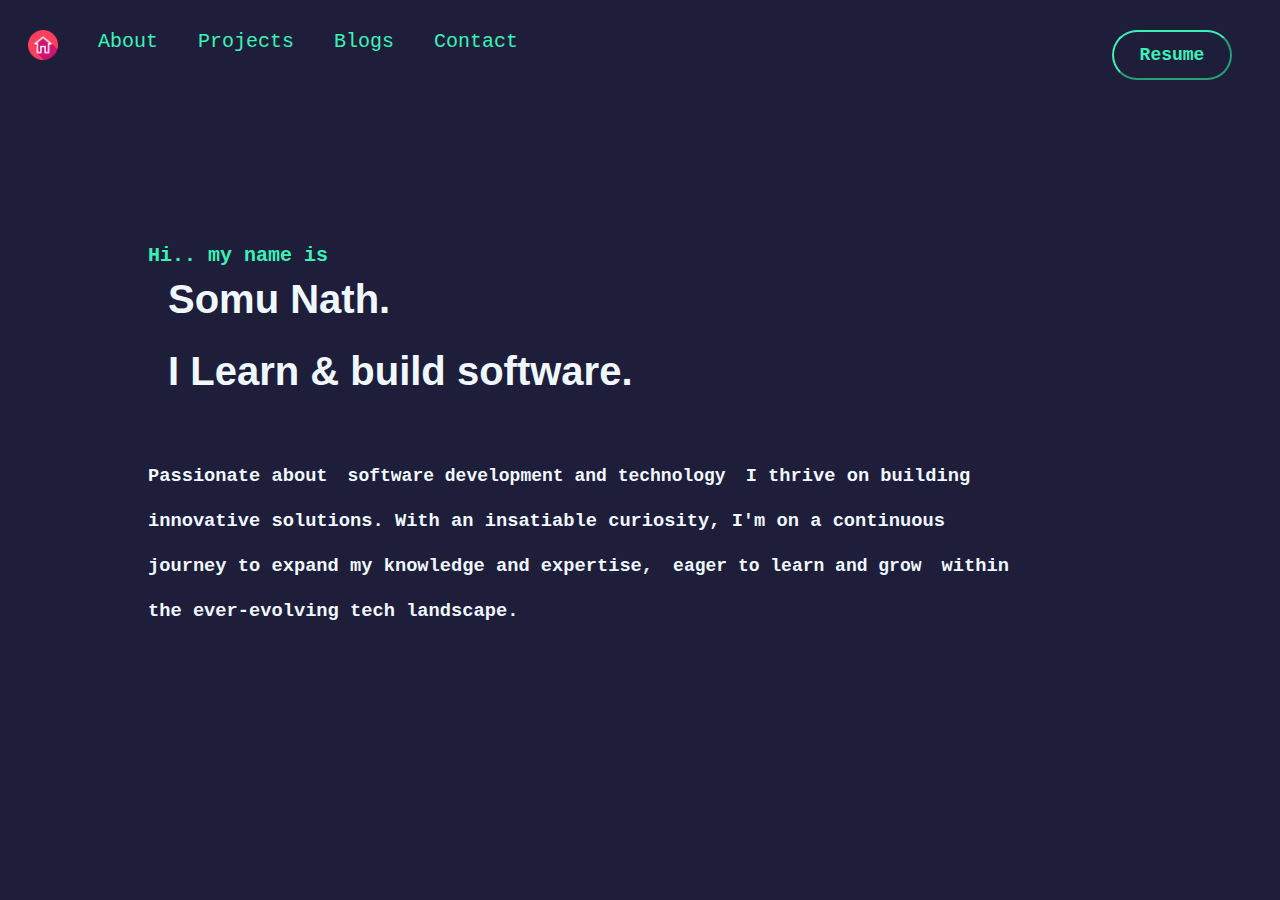
==== index.html @ e12becc1 "initial commit" ====
<!DOCTYPE html>
<html lang="en">
<head>
    <meta charset="UTF-8">
    <meta http-equiv="X-UA-Compatible" content="IE=edge">
    <meta name="viewport" content="width=device-width, initial-scale=1.0">
    <title>A technophile's journey</title>
    <link rel="stylesheet" href="main.css">
</head>
<body>

    <div class="navbar">
        <nav>
            <ul>
                <li><a href="#"><img src="images/home.png" alt="" class="home-btn"></a></li>
                <li><a href="about.html">About</a></li>
                <li><a href="#">Projects</a></li>
                <li><a href="#">Blogs</a></li>
                <li><a href="#">Contact</a></li>
            </ul>
        </nav>
    </div>
    
    <button class="resume-btn"> Resume </button>

    <div class="about">
            <h5 class="hi">Hi.. my name is</h5>
            <h1 class="name">Somu Nath.</h1>
            <h1 class="build"> I Learn & build software.</h1>
            <h3 class="description">Passionate about<span class="underline">software development and technology</span>I thrive on building innovative solutions. With an insatiable curiosity, I'm on a continuous journey to expand my knowledge and expertise,<span class="underline">eager to learn and grow</span>within the ever-evolving tech landscape.</h3>
    </div>
</body>
</html>
---- main.css ----
body{
    background-color: rgb(30, 30, 59);
    font-family: Courier;
    color: aliceblue;
    margin-bottom: 0px;
    margin-top: 0px;
}

.home-btn{
    height: 30px;
}

.navbar{
    margin-top: 20px;
    display: inline-block;
}

.navbar ul{
    list-style-type: none;
    margin: 0;
    padding: 0px;
    overflow: hidden;
    display: inline-block;
    transition: transform 0.3s;
}
.navbar ul li{
    float: left;
}

.navbar ul :hover{
    transform: scale(1.1);
}

.navbar li a{
    display: block;
    color: rgb(59, 242, 181);
    font-size: 20px;
    text-align: center;
    padding: 10px 20px;
    text-decoration: none;
    transition: color 0.5s, transform 0.5s;
}
li a:hover{
    color: white;
}
.resume-btn{
    margin-top: 30px;
    margin-left: 30px;
    margin-right: 40px;
    color: rgb(59, 242, 181);
    height: 50px;
    width: 120px;
    background-color: rgb(30, 30, 59);
    border-color: whitesmoke;
    border-radius: 25px;
    border-color: rgb(59, 242, 181);
    font-family: Courier;
    font-size: large;
    font-weight: bold;
    float: right;
    cursor: pointer;
    transition: color 0.2s, transform 0.5s;
}

.resume-btn:hover{
    color: aliceblue;
    border-color: aliceblue;
    opacity: 0.9;
    transform: scale(1.1);
}

.about{
    margin-top: 100px;
    display: block;
    margin-top: 30px;
    margin-left: 40px;
    width: 70%;
    height: 70%;
    padding-top: 100px;
    padding-right: 100px;
    padding-left: 100px;
}

.hi{
    margin-bottom: 0px;
    color: rgb(59, 242, 181);
    font-size: 20px;
}

.name{
    margin-top: 10px;
    padding-left: 20px;
    font-size: 40px;
    font-family: Arial;
    font-weight: bold;
}

.build{
    font-family: Arial;
    font-size: 40px;
    padding-left: 20px;
    position: relative;
}

.build:after{
    content: "";
    position: absolute;
    left: 0;
    bottom: -3px; /* Adjust this value to control the distance of the underline from the text */
    width: 100%;
    height: 1px; /* Set the height of the underline */
    background-color: azure;/* Change the color of the underline */
    transform: scaleX(0); /* Start with no width */
    transform-origin: left; /* Set the transform origin to the left edge */
    transition: transform 1s;
}

.build:hover::after {
    transform: scaleX(50%);
}

.description {
    margin-top: 50px;
    line-height: 25px;
}

.underline{
    display: inline-block;
    position: relative;
    font-size: 18px;
    margin: 20px;
    transition: all 0.5s;
}

.underline::after {
    content: "";
    position: absolute;
    bottom: -2px;
    left: 0;
    width: 100%;
    height: 2px;
    background-color: rgb(59, 242, 181);
    transform-origin: left;
    transition: transform 1s;
    transform: scaleX(0);
}

.underline:hover::after {
    transform: scaleX(100%);
}
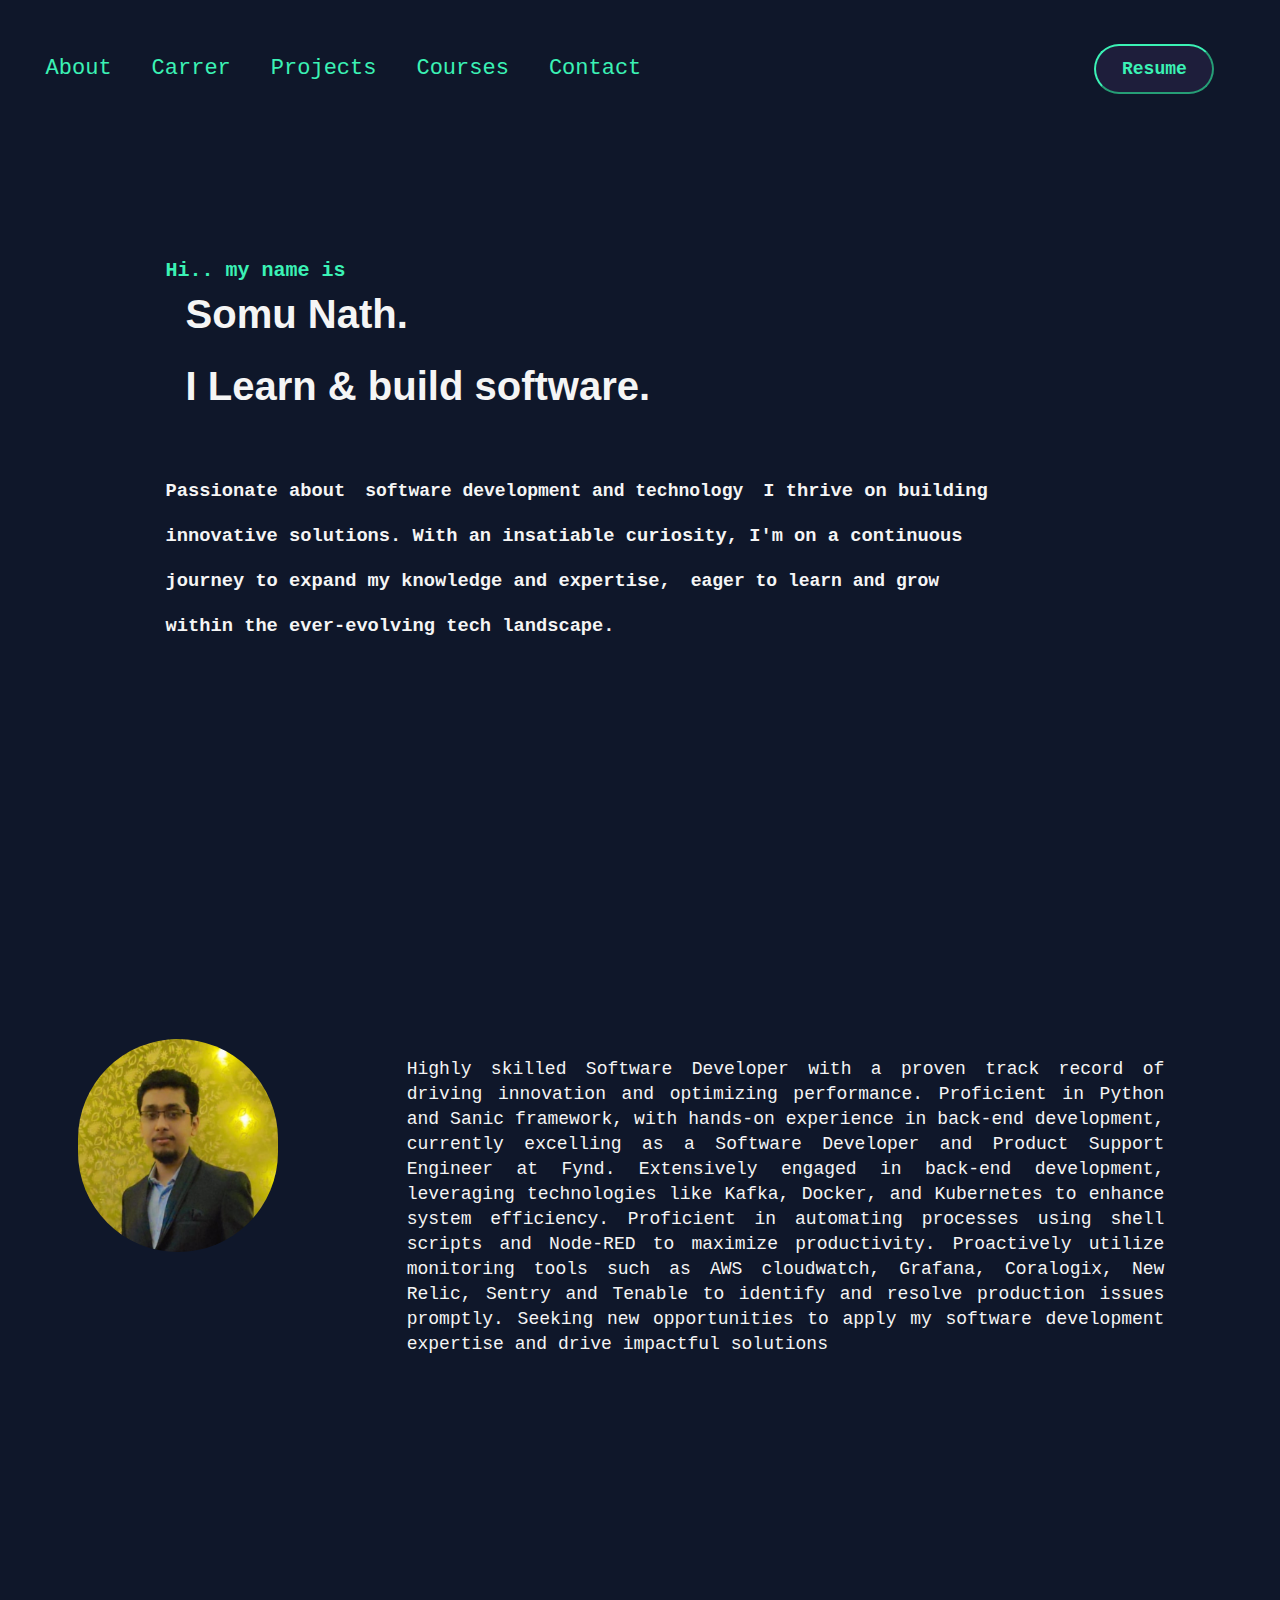
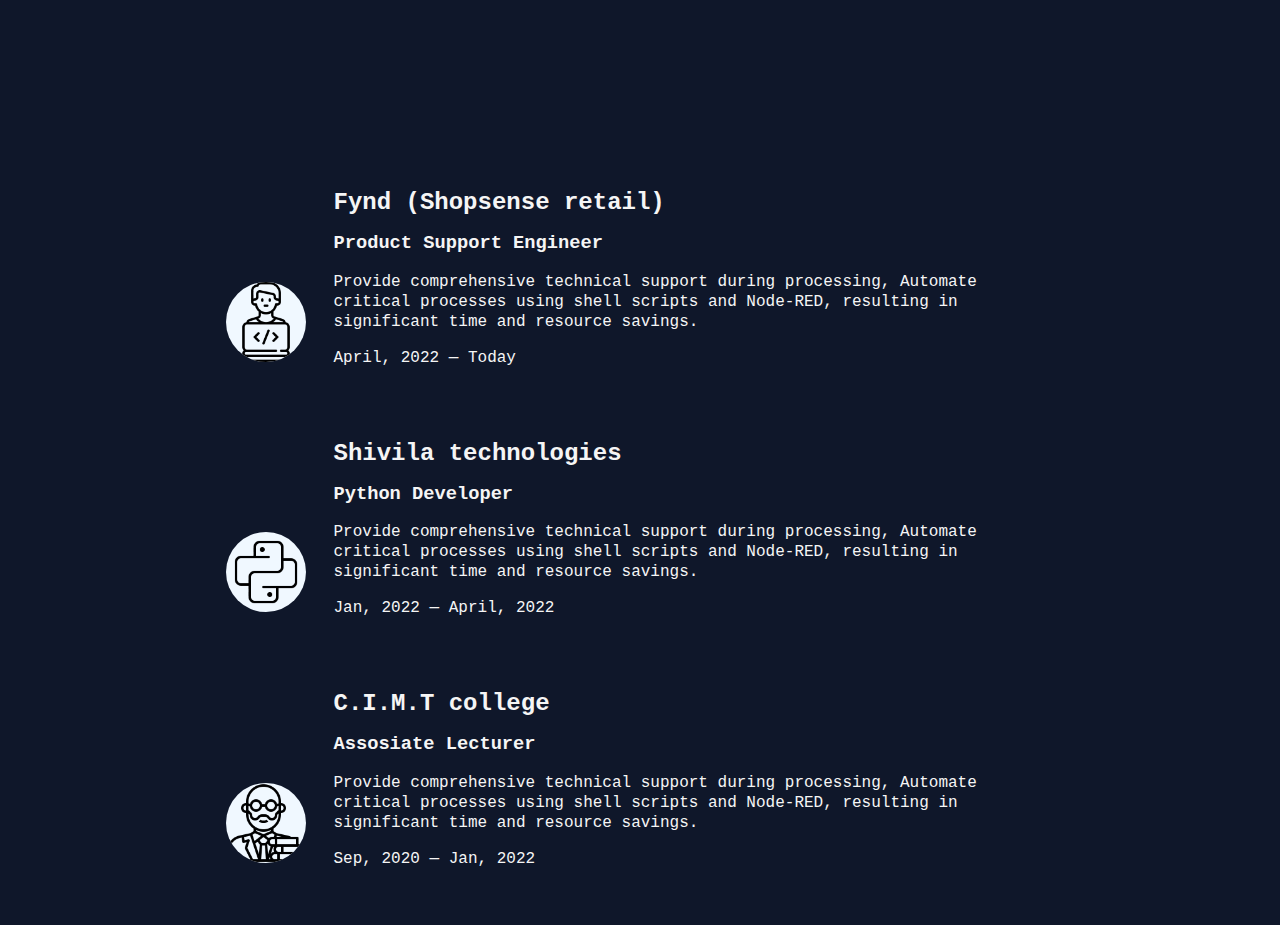
==== commit fbe54eb0: "making all sections in 1 page" ====
--- a/index.html
+++ b/index.html
@@ -4,30 +4,103 @@
     <meta charset="UTF-8">
     <meta http-equiv="X-UA-Compatible" content="IE=edge">
     <meta name="viewport" content="width=device-width, initial-scale=1.0">
-    <title>A technophile's journey</title>
-    <link rel="stylesheet" href="main.css">
+    <title>My Journey</title>
+    <link rel="stylesheet" href="css/main.css">
 </head>
 <body>
-
+    <style>
+        
+    </style>
     <div class="navbar">
         <nav>
             <ul>
-                <li><a href="#"><img src="images/home.png" alt="" class="home-btn"></a></li>
-                <li><a href="about.html">About</a></li>
-                <li><a href="#">Projects</a></li>
-                <li><a href="#">Blogs</a></li>
-                <li><a href="#">Contact</a></li>
+                <li><a href="#about">About</a></li>
+                <li><a href="#carrer">Carrer</a></li>
+                <li><a href="#projects">Projects</a></li>
+                <li><a href="#courses">Courses</a></li>
+                <li><a href="#contact">Contact</a></li>
             </ul>
         </nav>
     </div>
     
-    <button class="resume-btn"> Resume </button>
-
-    <div class="about">
+    <button class="resume-btn">Resume</button>
+    
+    <section id="#">
+        <div class="about">
             <h5 class="hi">Hi.. my name is</h5>
             <h1 class="name">Somu Nath.</h1>
             <h1 class="build"> I Learn & build software.</h1>
             <h3 class="description">Passionate about<span class="underline">software development and technology</span>I thrive on building innovative solutions. With an insatiable curiosity, I'm on a continuous journey to expand my knowledge and expertise,<span class="underline">eager to learn and grow</span>within the ever-evolving tech landscape.</h3>
-    </div>
+        </div>
+    </section>
+    
+    <section id="about">
+        <div class="about-page">
+            <div class="profile-div">
+                <img src="images/resume_pic.jpeg" alt="" class="resume-pic">
+            </div>
+            <div class="my-desc">
+                <p>
+                    Highly skilled Software Developer with a proven track record of driving innovation and optimizing performance. Proficient in Python and Sanic framework, with hands-on experience in back-end development, currently excelling as a Software Developer and Product Support Engineer at Fynd. Extensively engaged in back-end development, leveraging technologies like Kafka, Docker, and Kubernetes to enhance system efficiency. Proficient in automating processes using shell scripts and Node-RED to maximize productivity. Proactively utilize monitoring tools such as AWS cloudwatch, Grafana, Coralogix, New Relic, Sentry and Tenable to identify and resolve production issues promptly. Seeking new opportunities to apply my software development expertise and drive impactful solutions 
+                </p>
+            </div>
+        </div>
+    
+    </section>
+
+    <section id="carrer">
+        <div class="carrer-history">
+            <div class="company-div">
+                <div class="job-logo">
+                    <img src="images/software-engineer.png" class="sde-logo" alt="">
+                </div>
+                <div class="job-desc">
+                    <h2>Fynd (Shopsense retail)</h4>
+                    <h3>Product Support Engineer</h3>
+                    <p>
+                        Provide comprehensive technical support during processing, Automate critical processes using shell scripts and Node-RED, resulting in significant time and resource savings.
+                    </p>
+                    <p> April, 2022 &horbar; Today</p>
+                </div>
+            </div>
+            <div class="company-div">
+                <div class="job-logo">
+                    <img src="images/python.png" class="sde-logo" alt="">
+                </div>
+                <div class="job-desc">
+                    <h2>Shivila technologies</h4>
+                    <h3>Python Developer</h3>
+                    <p>
+                        Provide comprehensive technical support during processing, Automate critical processes using shell scripts and Node-RED, resulting in significant time and resource savings.
+                    </p>
+                    <p> Jan, 2022 &horbar; April, 2022</p>
+                </div>
+            </div>
+            <div class="company-div">
+                <div class="job-logo">
+                    <img src="images/dean.png" class="sde-logo" alt="">
+                </div>
+                <div class="job-desc">
+                    <h2>C.I.M.T college</h4>
+                    <h3>Assosiate Lecturer</h3>
+                    <p>
+                        Provide comprehensive technical support during processing, Automate critical processes using shell scripts and Node-RED, resulting in significant time and resource savings.
+                    </p>
+                    <p> Sep, 2020 &horbar; Jan, 2022</p>
+                </div>
+            </div>
+        </div>
+    </section>
+
+    <script>
+        document.querySelectorAll('a[href^="#"]').forEach(anchor => {
+        anchor.addEventListener('click', function (e) {
+            e.preventDefault();
+            document.querySelector(this.getAttribute('href')).scrollIntoView({
+                behavior: 'smooth'
+            });
+        });
+    });
+    </script>
 </body>
 </html>--- a/css/main.css
+++ b/css/main.css
@@ -0,0 +1,229 @@
+
+
+body{
+    background-color: rgb(15 23 42);
+    color: whitesmoke;
+    margin: 2% 2%;
+    font-family: Courier;
+}
+
+.navbar{
+    margin-top: 20px;
+    display: inline-block;
+}
+
+nav{
+    display: inline-block;
+}
+
+.navbar ul{
+    list-style-type: none;
+    margin: 0;
+    padding: 0px;
+    overflow: hidden;
+    display: inline-block;
+    transition: transform 0.3s;
+}
+.navbar ul li{
+    float: left;
+}
+
+.navbar ul :hover{
+    transform: scale(1.1);
+}
+
+.navbar li a{
+    display: block;
+    color: rgb(59, 242, 181);
+    font-size: 22px;
+    text-align: center;
+    padding: 10px 20px;
+    text-decoration: none;
+    transition: color 0.5s, transform 0.5s;
+}
+li a:hover{
+    color: white;
+}
+
+.resume-btn{
+    margin-top: 18px;
+    margin-left: 35px;
+    margin-right: 40px;
+    color: rgb(59, 242, 181);
+    height: 50px;
+    width: 120px;
+    background-color: rgb(30, 30, 59);
+    /* border-color: whitesmoke; */
+    border-radius: 25px;
+    border-color: rgb(59, 242, 181);
+    font-family: Courier;
+    font-size: large;
+    font-weight: bold;
+    float: right;
+    cursor: pointer;
+    transition: color 0.2s, transform 0.5s;
+}
+.resume-btn:hover{
+    color: aliceblue;
+    border-color: aliceblue;
+    opacity: 0.9;
+    transform: scale(1.1);
+}
+
+.about{
+    margin-top: 100px;
+    margin-bottom: 250px;
+    display: block;
+    margin-top: 30px;
+    margin-left: 40px;
+    width: 70%;
+    height: 70%;
+    padding-top: 100px;
+    padding-right: 100px;
+    padding-left: 100px;
+}
+
+.hi{
+    margin-bottom: 0px;
+    color: rgb(59, 242, 181);
+    font-size: 20px;
+}
+
+.name{
+    margin-top: 10px;
+    padding-left: 20px;
+    font-size: 40px;
+    font-family: Arial;
+    font-weight: bold;
+}
+
+.build{
+    font-family: Arial;
+    font-size: 40px;
+    padding-left: 20px;
+    position: relative;
+}
+
+.build:after{
+    content: "";
+    position: absolute;
+    left: 0;
+    bottom: -3px; /* Adjust this value to control the distance of the underline from the text */
+    width: 100%;
+    height: 1px; /* Set the height of the underline */
+    background-color: azure;/* Change the color of the underline */
+    transform: scaleX(0); /* Start with no width */
+    transform-origin: left; /* Set the transform origin to the left edge */
+    transition: transform 1s;
+}
+
+.build:hover::after {
+    transform: scaleX(50%);
+}
+
+.description {
+    margin-top: 50px;
+    line-height: 25px;
+}
+
+.underline{
+    display: inline-block;
+    position: relative;
+    font-size: 18px;
+    margin: 20px;
+    transition: all 0.5s;
+}
+
+.underline::after {
+    content: "";
+    position: absolute;
+    bottom: -2px;
+    left: 0;
+    width: 100%;
+    height: 2px;
+    background-color: rgb(59, 242, 181);
+    transform-origin: left;
+    transition: transform 1s;
+    transform: scaleX(0);
+}
+
+.underline:hover::after {
+    transform: scaleX(100%);
+}
+
+.about-page{
+    margin-top: 50%;
+    margin-bottom: 30%;
+    display: grid;
+    margin-top: 5%;
+    grid-template-columns: 1fr 2.5fr;
+    padding-top: 150px;
+}
+
+.resume-pic{
+    width: 200px;
+    border-radius: 100px;
+    object-position: center;
+    object-fit: contain;
+}
+
+.profile-div{
+    object-position: center;
+    padding-left: 15%;
+}
+
+.my-desc{
+    line-height: 25px;
+    margin-right: 50px;
+    transition: transform 1s, color 1s, background-color 0.5s;
+    text-align: justify;
+    padding-right: 40px;
+    padding-left: 30px;
+    line-height: 25px;
+    font-size: large;
+}
+
+.my-desc:hover{
+    transform: scale(1.1);
+    color: aquamarine;
+    background-color: rgba(0, 0, 0, 0.2);
+}
+
+.carrer-history{
+    padding-top: 10px;
+    display: block;
+}
+
+.company-div{
+    width: 80%;
+    line-height: 20px;
+    margin-top: 20px;
+    margin-left: 100px;
+    padding-left: 100px;
+    margin-bottom: 40px;
+    transition: transform 1s, color 1s;
+}
+
+.company-div:hover{
+    transform: scale(1.1);
+    color: aquamarine;
+    background-color: rgba(0, 0, 0, 0.2);
+}
+
+.job-logo{
+    margin-top: 20px;
+    display: inline-block;
+    width: 10%;
+}
+
+.sde-logo{
+    height: 80px; 
+    background-color: aliceblue; 
+    border-radius: 40px;
+    object-position: center;
+}
+
+.job-desc{
+    width:70%;
+    display: inline-block;
+}
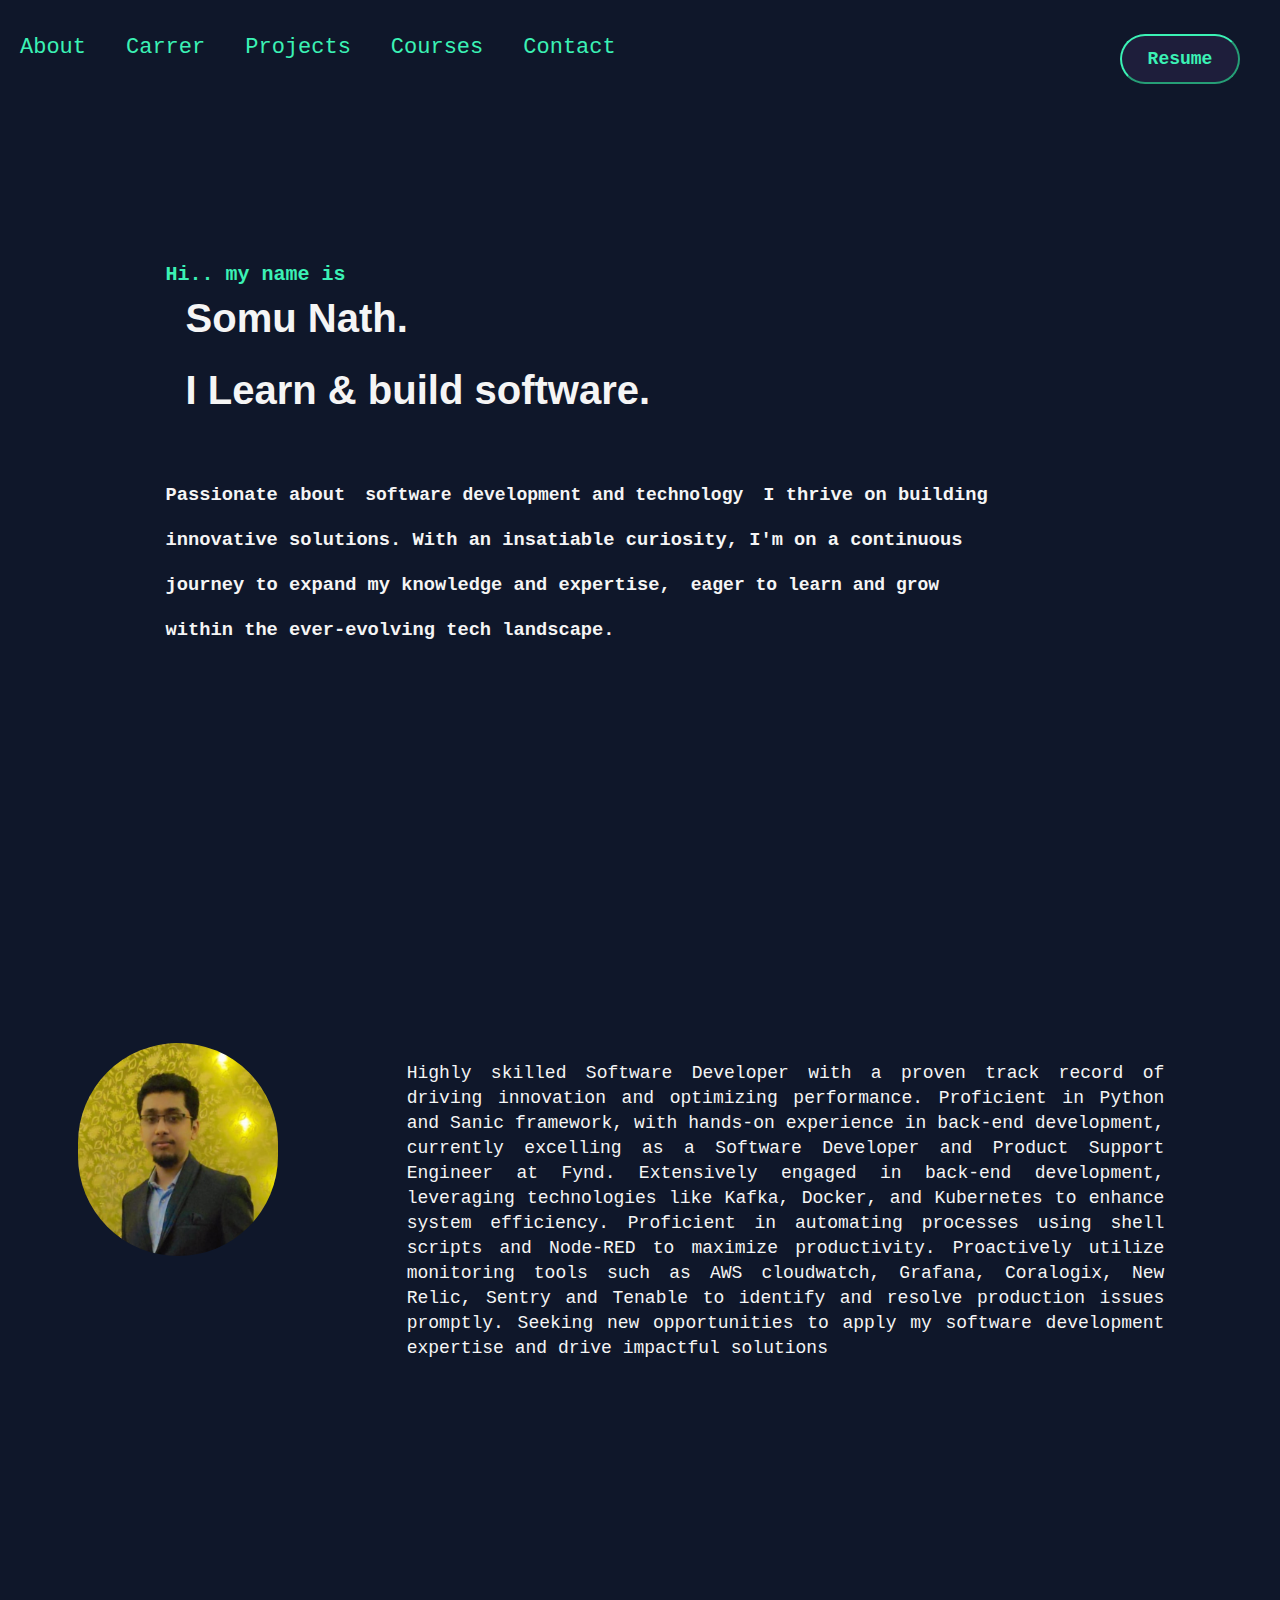
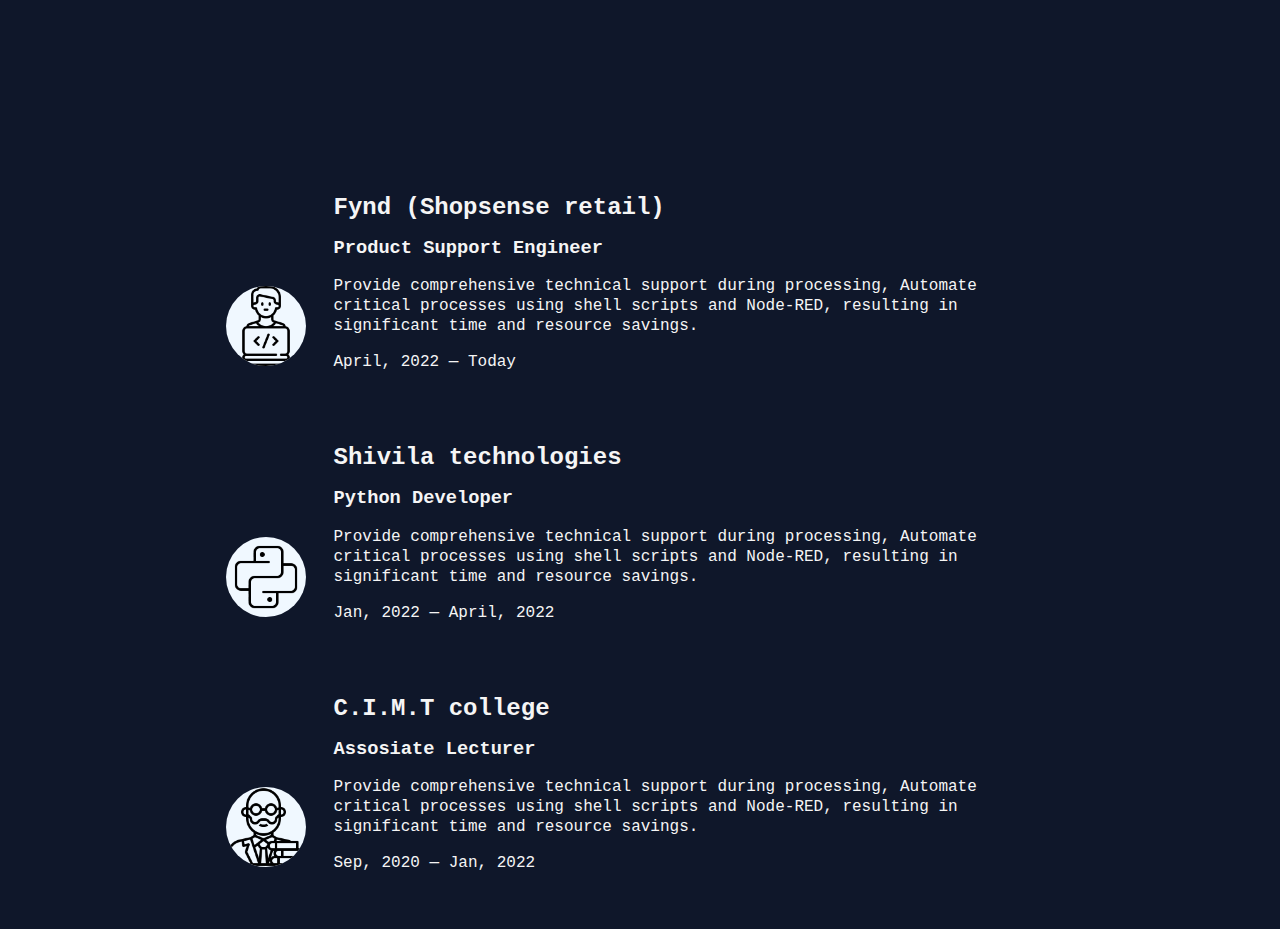
==== commit 16c8b36d: "made header fixed" ====
--- a/index.html
+++ b/index.html
@@ -6,24 +6,28 @@
     <meta name="viewport" content="width=device-width, initial-scale=1.0">
     <title>My Journey</title>
     <link rel="stylesheet" href="css/main.css">
+    <link rel="stylesheet" href="css/headers.css">
+    <link rel="stylesheet" href="css/about_page.css">
+    <link rel="stylesheet" href="css/carrer.css">
 </head>
 <body>
-    <style>
-        
-    </style>
-    <div class="navbar">
-        <nav>
-            <ul>
-                <li><a href="#about">About</a></li>
-                <li><a href="#carrer">Carrer</a></li>
-                <li><a href="#projects">Projects</a></li>
-                <li><a href="#courses">Courses</a></li>
-                <li><a href="#contact">Contact</a></li>
-            </ul>
-        </nav>
+    <div class="header">
+        <div class="navbar">
+            <nav>
+                <ul>
+                    <li><a href="#about">About</a></li>
+                    <li><a href="#carrer">Carrer</a></li>
+                    <li><a href="#projects">Projects</a></li>
+                    <li><a href="#courses">Courses</a></li>
+                    <li><a href="#contact">Contact</a></li>
+                </ul>
+            </nav>
+        </div>
+        <div class="button">
+            <button class="resume-btn"> Resume</button>
+        </div>
     </div>
-    
-    <button class="resume-btn">Resume</button>
+
     
     <section id="#">
         <div class="about">
--- a/css/main.css
+++ b/css/main.css
@@ -3,72 +3,16 @@
 body{
     background-color: rgb(15 23 42);
     color: whitesmoke;
-    margin: 2% 2%;
+    margin-top: 0;
+    margin-bottom: 0;
+    margin-right: 2%;
+    margin-left: 2%;
     font-family: Courier;
+    padding-top: 100px;
 }
 
-.navbar{
-    margin-top: 20px;
-    display: inline-block;
-}
 
-nav{
-    display: inline-block;
-}
 
-.navbar ul{
-    list-style-type: none;
-    margin: 0;
-    padding: 0px;
-    overflow: hidden;
-    display: inline-block;
-    transition: transform 0.3s;
-}
-.navbar ul li{
-    float: left;
-}
-
-.navbar ul :hover{
-    transform: scale(1.1);
-}
-
-.navbar li a{
-    display: block;
-    color: rgb(59, 242, 181);
-    font-size: 22px;
-    text-align: center;
-    padding: 10px 20px;
-    text-decoration: none;
-    transition: color 0.5s, transform 0.5s;
-}
-li a:hover{
-    color: white;
-}
-
-.resume-btn{
-    margin-top: 18px;
-    margin-left: 35px;
-    margin-right: 40px;
-    color: rgb(59, 242, 181);
-    height: 50px;
-    width: 120px;
-    background-color: rgb(30, 30, 59);
-    /* border-color: whitesmoke; */
-    border-radius: 25px;
-    border-color: rgb(59, 242, 181);
-    font-family: Courier;
-    font-size: large;
-    font-weight: bold;
-    float: right;
-    cursor: pointer;
-    transition: color 0.2s, transform 0.5s;
-}
-.resume-btn:hover{
-    color: aliceblue;
-    border-color: aliceblue;
-    opacity: 0.9;
-    transform: scale(1.1);
-}
 
 .about{
     margin-top: 100px;
@@ -151,79 +95,4 @@
     transform: scaleX(100%);
 }
 
-.about-page{
-    margin-top: 50%;
-    margin-bottom: 30%;
-    display: grid;
-    margin-top: 5%;
-    grid-template-columns: 1fr 2.5fr;
-    padding-top: 150px;
-}
 
-.resume-pic{
-    width: 200px;
-    border-radius: 100px;
-    object-position: center;
-    object-fit: contain;
-}
-
-.profile-div{
-    object-position: center;
-    padding-left: 15%;
-}
-
-.my-desc{
-    line-height: 25px;
-    margin-right: 50px;
-    transition: transform 1s, color 1s, background-color 0.5s;
-    text-align: justify;
-    padding-right: 40px;
-    padding-left: 30px;
-    line-height: 25px;
-    font-size: large;
-}
-
-.my-desc:hover{
-    transform: scale(1.1);
-    color: aquamarine;
-    background-color: rgba(0, 0, 0, 0.2);
-}
-
-.carrer-history{
-    padding-top: 10px;
-    display: block;
-}
-
-.company-div{
-    width: 80%;
-    line-height: 20px;
-    margin-top: 20px;
-    margin-left: 100px;
-    padding-left: 100px;
-    margin-bottom: 40px;
-    transition: transform 1s, color 1s;
-}
-
-.company-div:hover{
-    transform: scale(1.1);
-    color: aquamarine;
-    background-color: rgba(0, 0, 0, 0.2);
-}
-
-.job-logo{
-    margin-top: 20px;
-    display: inline-block;
-    width: 10%;
-}
-
-.sde-logo{
-    height: 80px; 
-    background-color: aliceblue; 
-    border-radius: 40px;
-    object-position: center;
-}
-
-.job-desc{
-    width:70%;
-    display: inline-block;
-}
--- a/css/headers.css
+++ b/css/headers.css
@@ -0,0 +1,80 @@
+.header{
+    background-color: rgb(15 23 42);
+    display: flex;
+    flex-direction: row;
+    justify-content: space-between;
+    align-items: center;
+    position: fixed;
+    /* width: 95%; */
+    top: 0;
+    left: 0px;
+    right: 0px;
+    height: 100px;
+    z-index: 1;
+}
+.navbar{
+    /* margin-top: 20px; */
+    flex: 1;
+}
+.button{
+    flex: 1
+}
+
+.resume-btn{
+    margin-top: 18px;
+    margin-left: 35px;
+    margin-right: 40px;
+    color: rgb(59, 242, 181);
+    height: 50px;
+    width: 120px;
+    background-color: rgb(30, 30, 59);
+    border-radius: 25px;
+    border-color: rgb(59, 242, 181);
+    font-family: Courier;
+    font-size: large;
+    font-weight: bold;
+    float: right;
+    cursor: pointer;
+    transition: color 0.2s, transform 0.5s;
+}
+
+nav{
+    display: inline-block;
+}
+
+.navbar ul{
+    list-style-type: none;
+    margin: 0;
+    padding: 0px;
+    overflow: hidden;
+    display: inline-block;
+    transition: transform 0.3s;
+}
+.navbar ul li{
+    float: left;
+}
+
+.navbar ul :hover{
+    transform: scale(1.1);
+}
+
+.navbar li a{
+    display: block;
+    color: rgb(59, 242, 181);
+    font-size: 22px;
+    text-align: center;
+    padding: 10px 20px;
+    text-decoration: none;
+    transition: color 0.5s, transform 0.5s;
+}
+li a:hover{
+    color: white;
+}
+
+
+.resume-btn:hover{
+    color: aliceblue;
+    border-color: aliceblue;
+    opacity: 0.9;
+    transform: scale(1.1);
+}
--- a/css/about_page.css
+++ b/css/about_page.css
@@ -0,0 +1,37 @@
+.about-page{
+    margin-top: 50%;
+    margin-bottom: 30%;
+    display: grid;
+    margin-top: 5%;
+    grid-template-columns: 1fr 2.5fr;
+    padding-top: 150px;
+}
+
+.resume-pic{
+    width: 200px;
+    border-radius: 100px;
+    object-position: center;
+    object-fit: contain;
+}
+
+.profile-div{
+    object-position: center;
+    padding-left: 15%;
+}
+
+.my-desc{
+    line-height: 25px;
+    margin-right: 50px;
+    transition: transform 1s, color 1s, background-color 0.5s;
+    text-align: justify;
+    padding-right: 40px;
+    padding-left: 30px;
+    line-height: 25px;
+    font-size: large;
+}
+
+.my-desc:hover{
+    transform: scale(1.1);
+    color: aquamarine;
+    background-color: rgba(0, 0, 0, 0.2);
+}
--- a/css/carrer.css
+++ b/css/carrer.css
@@ -0,0 +1,38 @@
+.carrer-history{
+    padding-top: 10px;
+    display: block;
+}
+
+.company-div{
+    width: 80%;
+    line-height: 20px;
+    margin-top: 20px;
+    margin-left: 100px;
+    padding-left: 100px;
+    margin-bottom: 40px;
+    transition: transform 1s, color 1s;
+}
+
+.company-div:hover{
+    transform: scale(1.1);
+    color: aquamarine;
+    background-color: rgba(0, 0, 0, 0.2);
+}
+
+.job-logo{
+    margin-top: 20px;
+    display: inline-block;
+    width: 10%;
+}
+
+.sde-logo{
+    height: 80px; 
+    background-color: aliceblue; 
+    border-radius: 40px;
+    object-position: center;
+}
+
+.job-desc{
+    width:70%;
+    display: inline-block;
+}
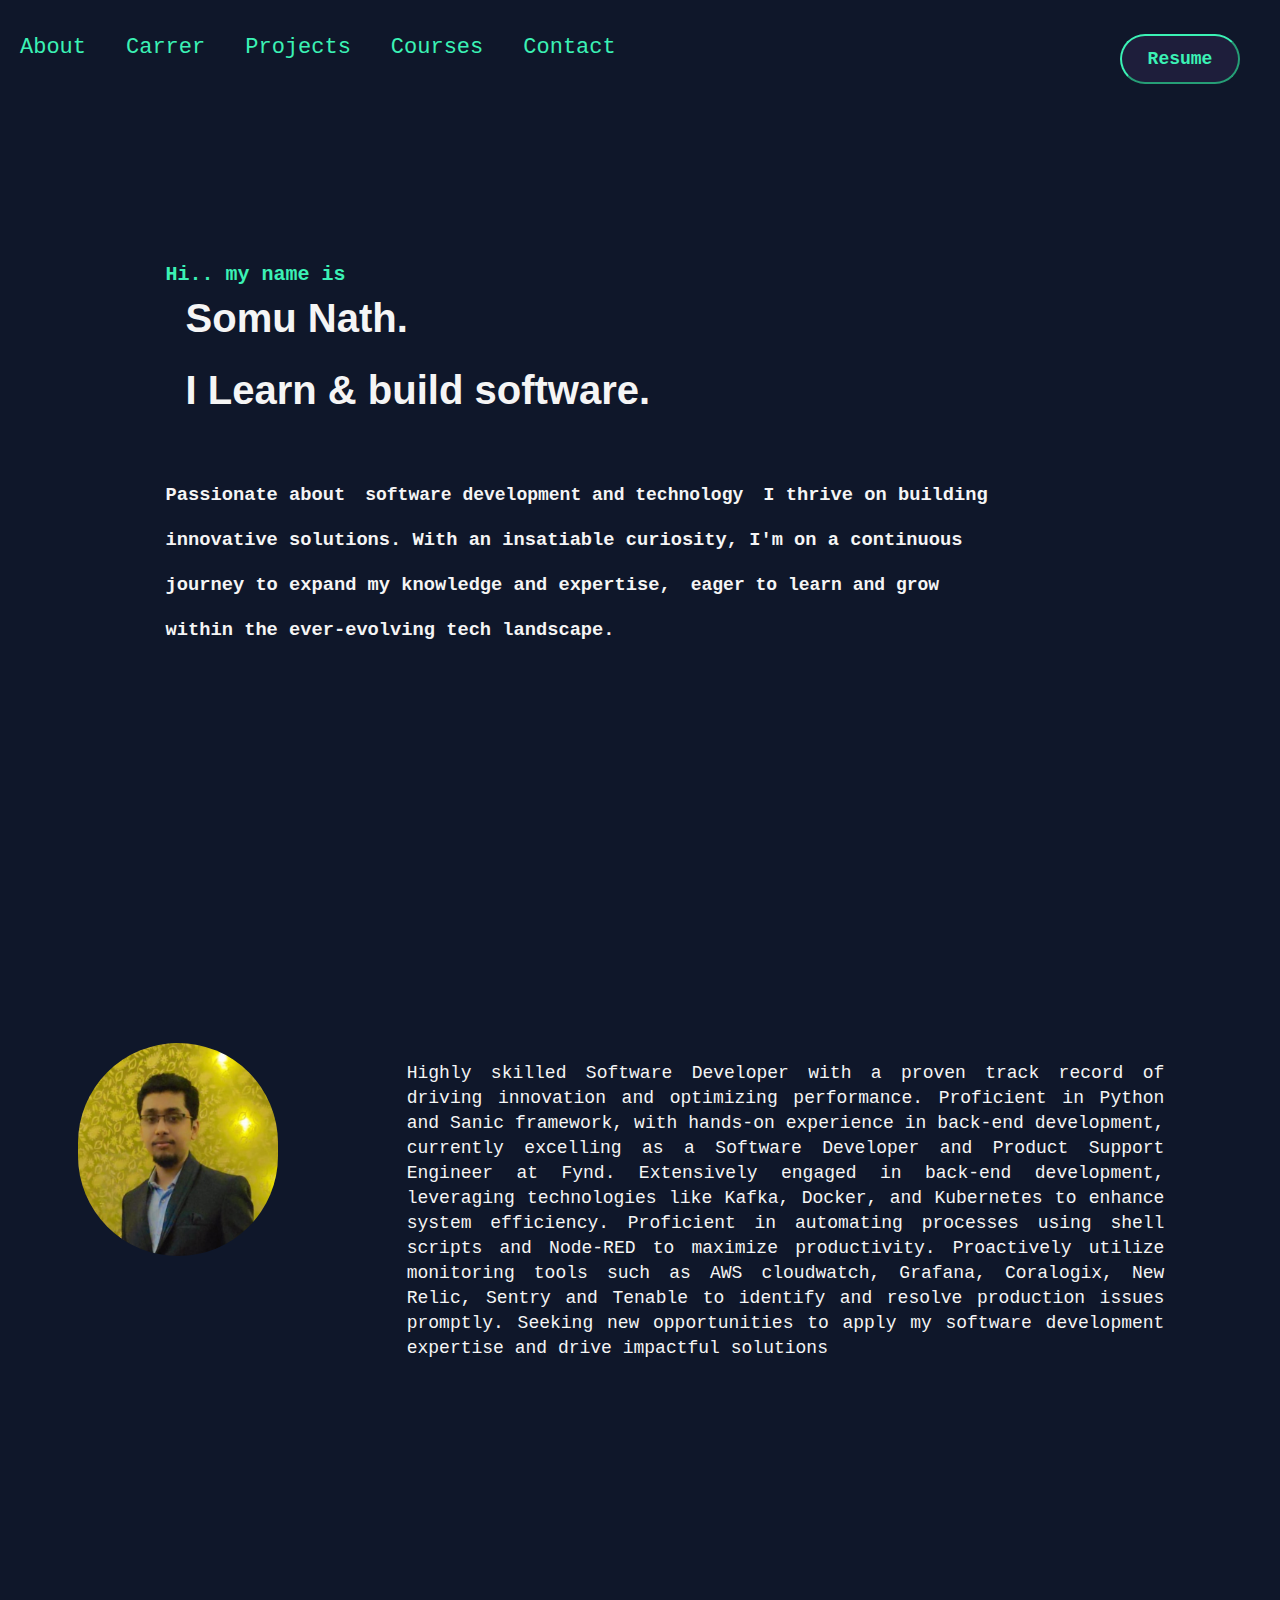
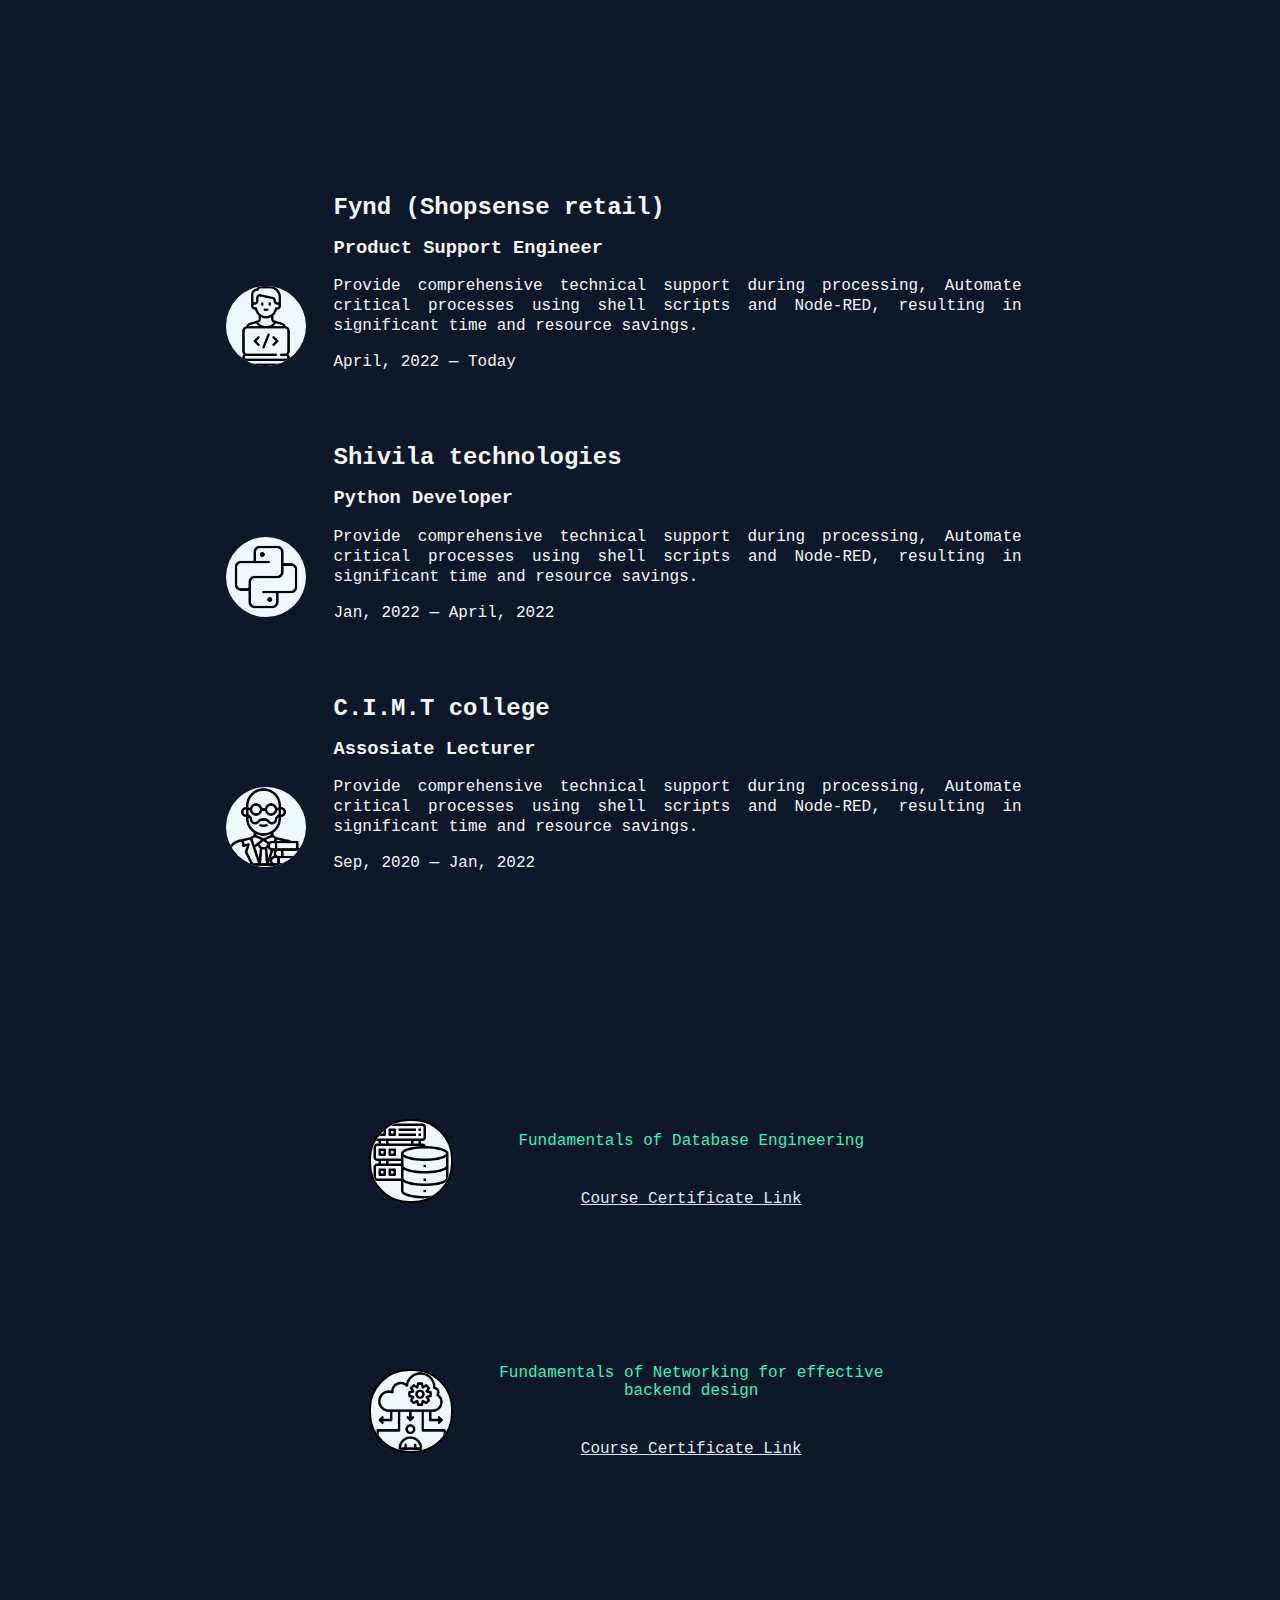
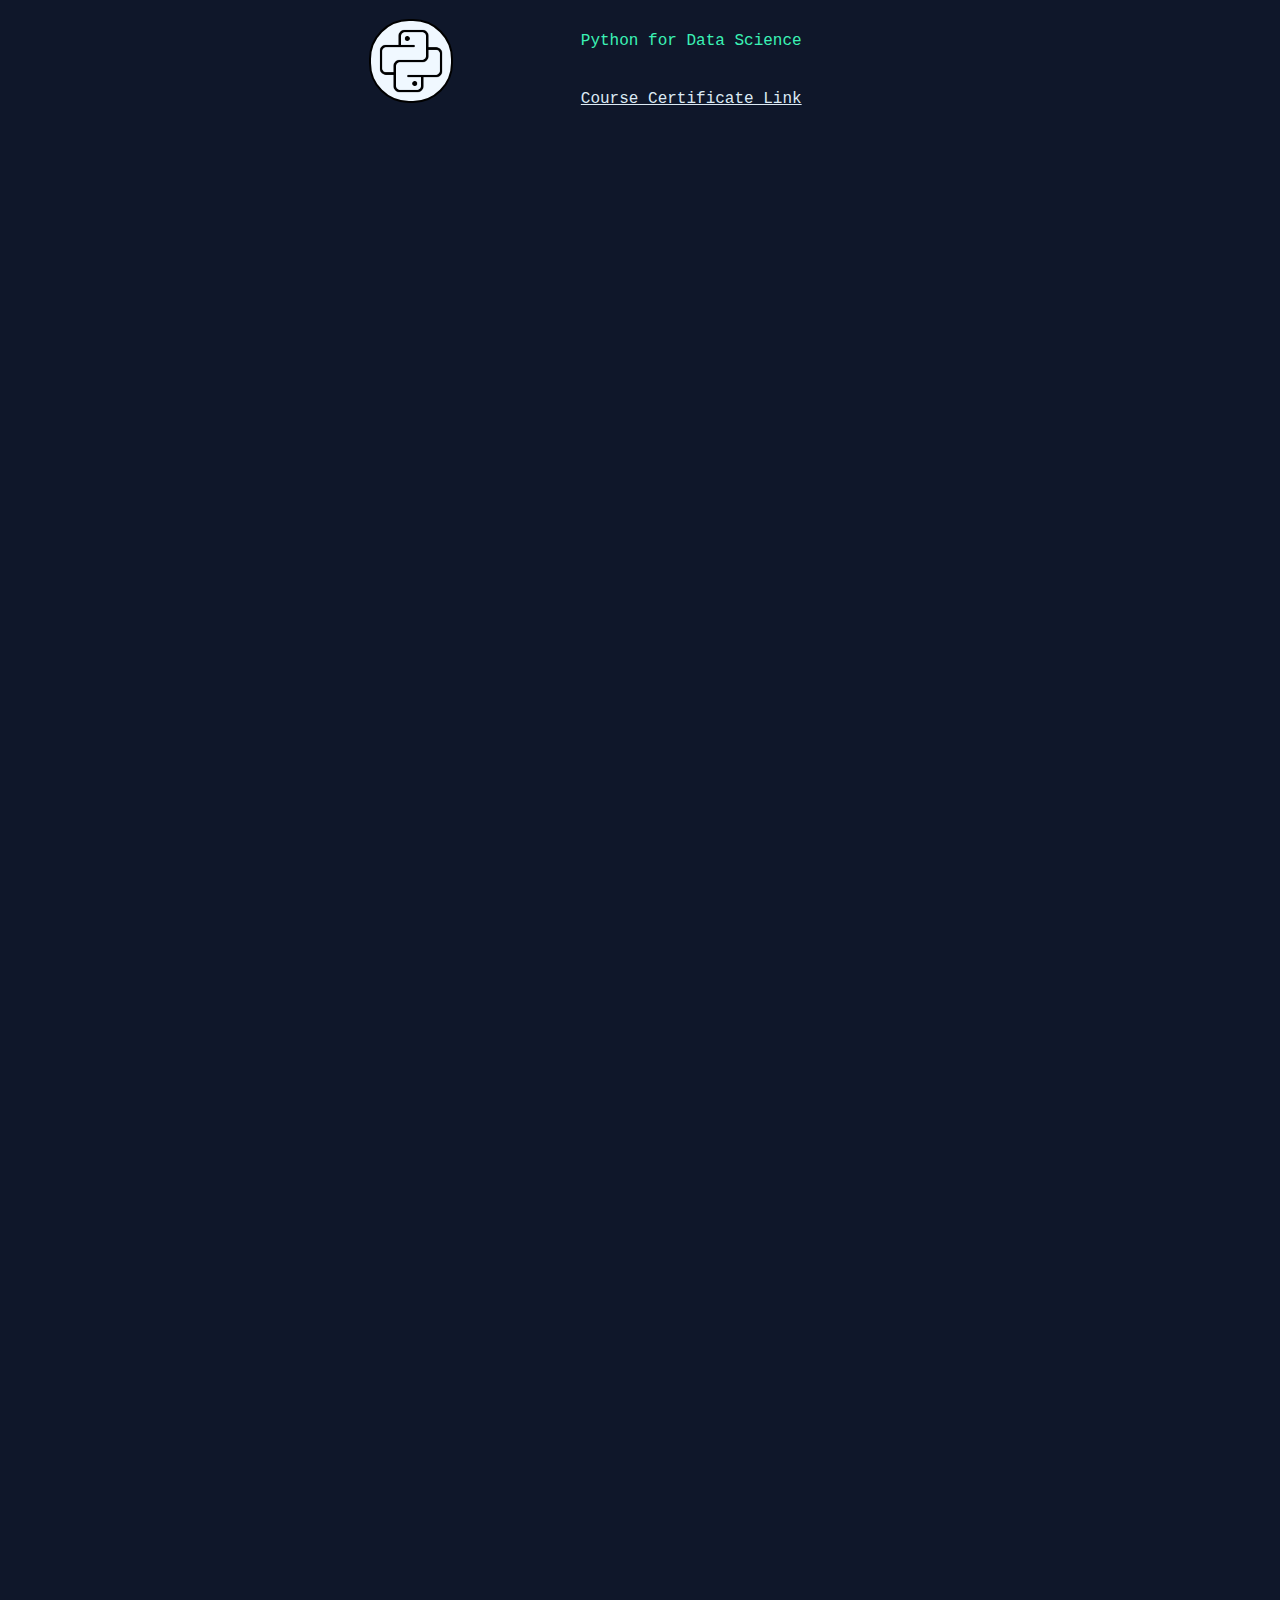
==== commit 85662549: "added courses page" ====
--- a/index.html
+++ b/index.html
@@ -9,8 +9,10 @@
     <link rel="stylesheet" href="css/headers.css">
     <link rel="stylesheet" href="css/about_page.css">
     <link rel="stylesheet" href="css/carrer.css">
+    <link rel="stylesheet" href="css/courses.css">
 </head>
 <body>
+
     <div class="header">
         <div class="navbar">
             <nav>
@@ -28,7 +30,6 @@
         </div>
     </div>
 
-    
     <section id="#">
         <div class="about">
             <h5 class="hi">Hi.. my name is</h5>
@@ -96,6 +97,58 @@
         </div>
     </section>
 
+    <section id="courses">
+        <div class="courses">
+            <div class="course">
+                <div class="course-logo">
+                    <img src="images/database-storage.png" alt="" class="img-logo">
+                </div>
+                <div class="course-desc">
+                    <div class="course-title">
+                        Fundamentals of Database Engineering
+                    </div>
+                    <div class="course-certificate">
+                        <a href="https://www.udemy.com/certificate/UC-a86ad876-802f-4fb5-8570-2479646ac017/" target="_blank">
+                            Course Certificate Link
+                        </a>
+                    </div>
+                </div>
+            </div>
+
+            <div class="course">
+                <div class="course-logo">
+                    <img src="images/web-administrator.png" alt="" class="img-logo">
+                </div>
+                <div class="course-desc">
+                    <div class="course-title">
+                        Fundamentals of Networking for effective backend design
+                    </div>
+                    <div class="course-certificate">
+                        <a href="https://www.udemy.com/certificate/UC-1864224a-d79f-442a-8667-ad038ac1b5ca/" target="_blank">
+                            Course Certificate Link
+                        </a>
+                    </div>
+                </div>
+            </div>
+
+            <div class="course">
+                <div class="course-logo">
+                    <img src="images/python.png" alt="" class="img-logo">
+                </div>
+                <div class="course-desc">
+                    <div class="course-title">
+                        Python for Data Science
+                    </div>
+                    <div class="course-certificate">
+                        <a href="https://www.credly.com/badges/bbd6ad07-72e9-4fd6-88c7-e7c349ea2f33/public_url" target="_blank">
+                        Course Certificate Link
+                    </a>
+                    </div>
+                </div>
+            </div>
+        </div>
+    </section>
+
     <script>
         document.querySelectorAll('a[href^="#"]').forEach(anchor => {
         anchor.addEventListener('click', function (e) {
--- a/css/main.css
+++ b/css/main.css
@@ -9,6 +9,7 @@
     margin-left: 2%;
     font-family: Courier;
     padding-top: 100px;
+    height: 5000px;
 }
 
 
--- a/css/carrer.css
+++ b/css/carrer.css
@@ -11,6 +11,7 @@
     padding-left: 100px;
     margin-bottom: 40px;
     transition: transform 1s, color 1s;
+    text-align: justify;
 }
 
 .company-div:hover{
--- a/css/courses.css
+++ b/css/courses.css
@@ -0,0 +1,55 @@
+.courses{
+    display: block;
+    margin-top: 200px;
+}
+
+.course{
+    /* padding-left: 300px;
+    padding-right: 200px; */
+    margin: 100px 300px;
+    height: 150px;
+    text-align: center;
+    transition: transform 1s, color 1s, background-color 1s;
+}
+
+.course-logo{
+    display: inline-block;
+    width: 10%;
+    padding-top: 30px;
+}
+
+.img-logo{
+    height: 80px;
+    background-color: aliceblue;
+    border-radius: 40px;
+    object-position: center;
+    border-style: solid;
+    border-width: 2px;
+    border-color: black;
+}
+
+.course-desc{
+    margin-left: 30px;
+    width: 70%;
+    display: inline-block;
+}
+
+.course-title{
+    display: inline-block;
+    margin-bottom: 10px;
+    color: rgb(59, 242, 181);
+}
+
+.course-certificate{
+    margin-top: 30px;
+}
+
+.course-certificate a{
+    color: rgb(220, 234, 244);
+}
+
+.course:hover{
+    transform: scale(1.1);
+    color: aquamarine;
+    background-color: rgba(0, 0, 0, 0.2);
+}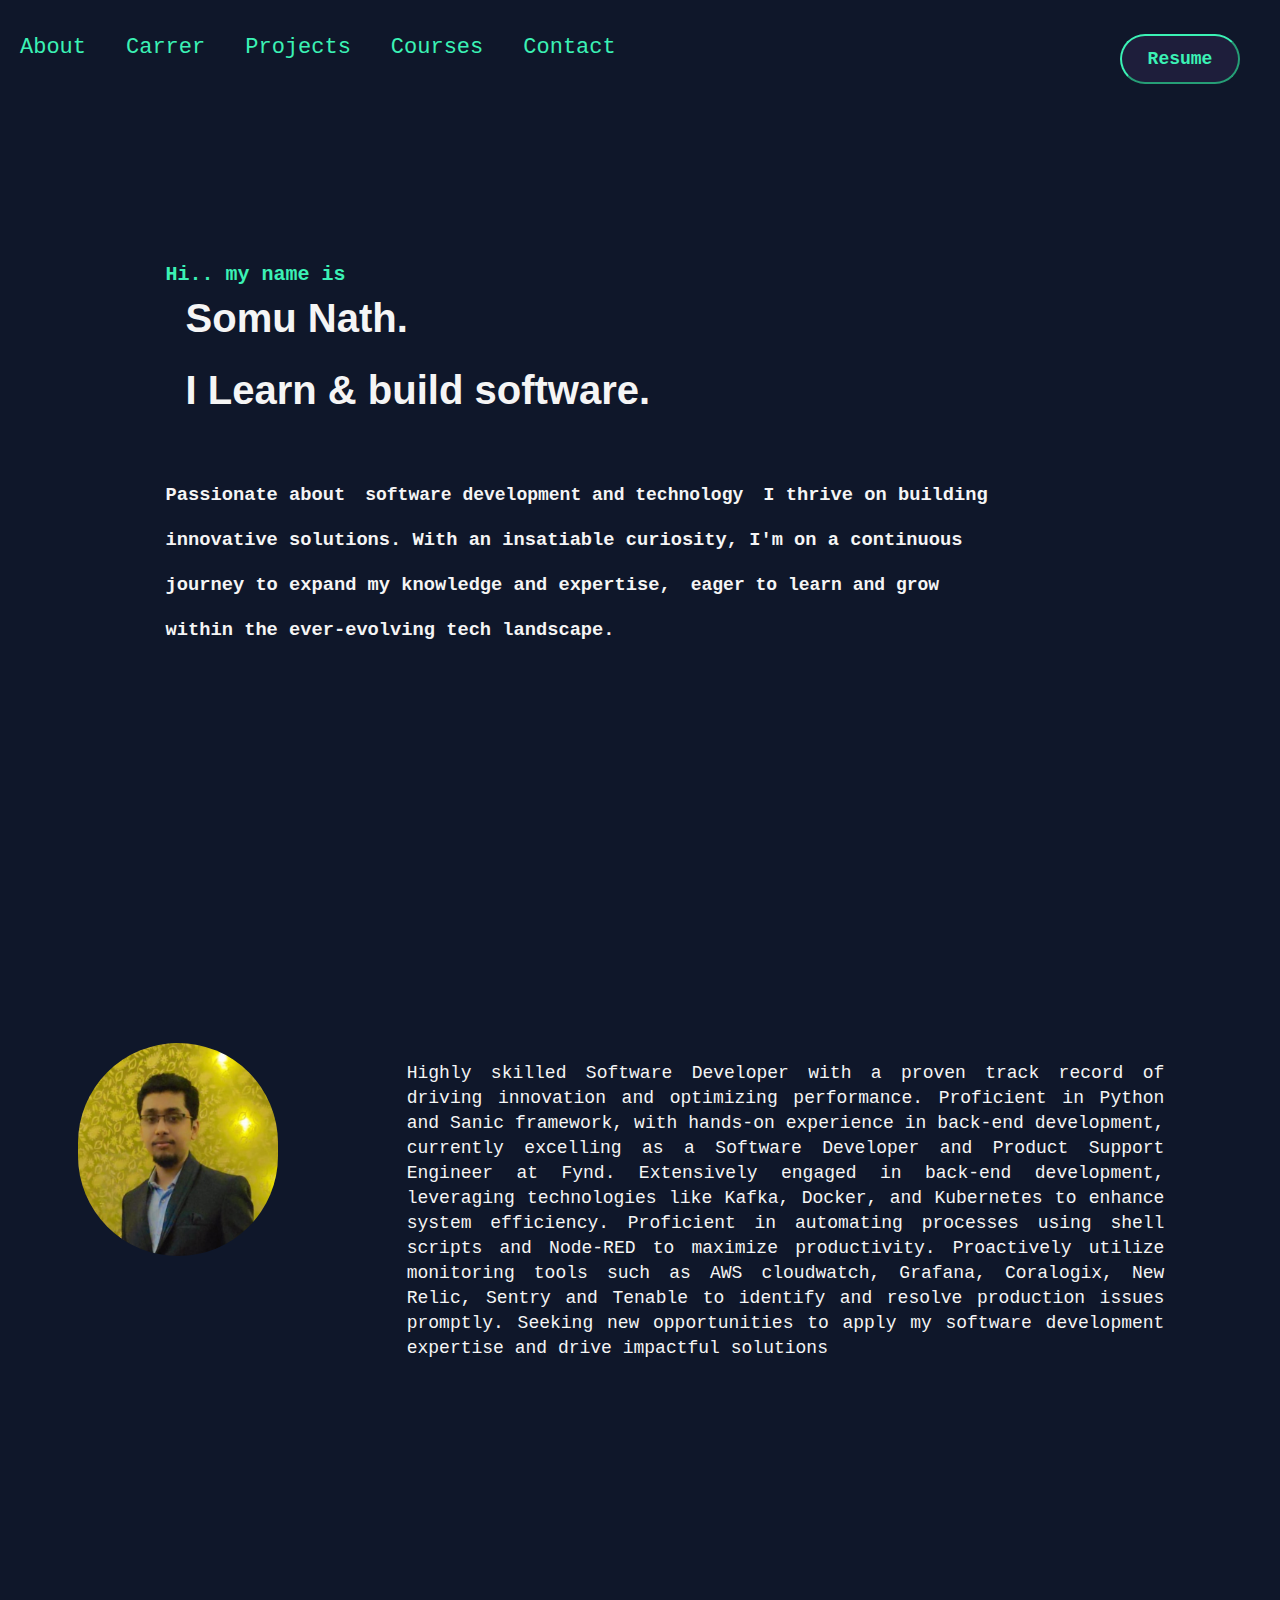
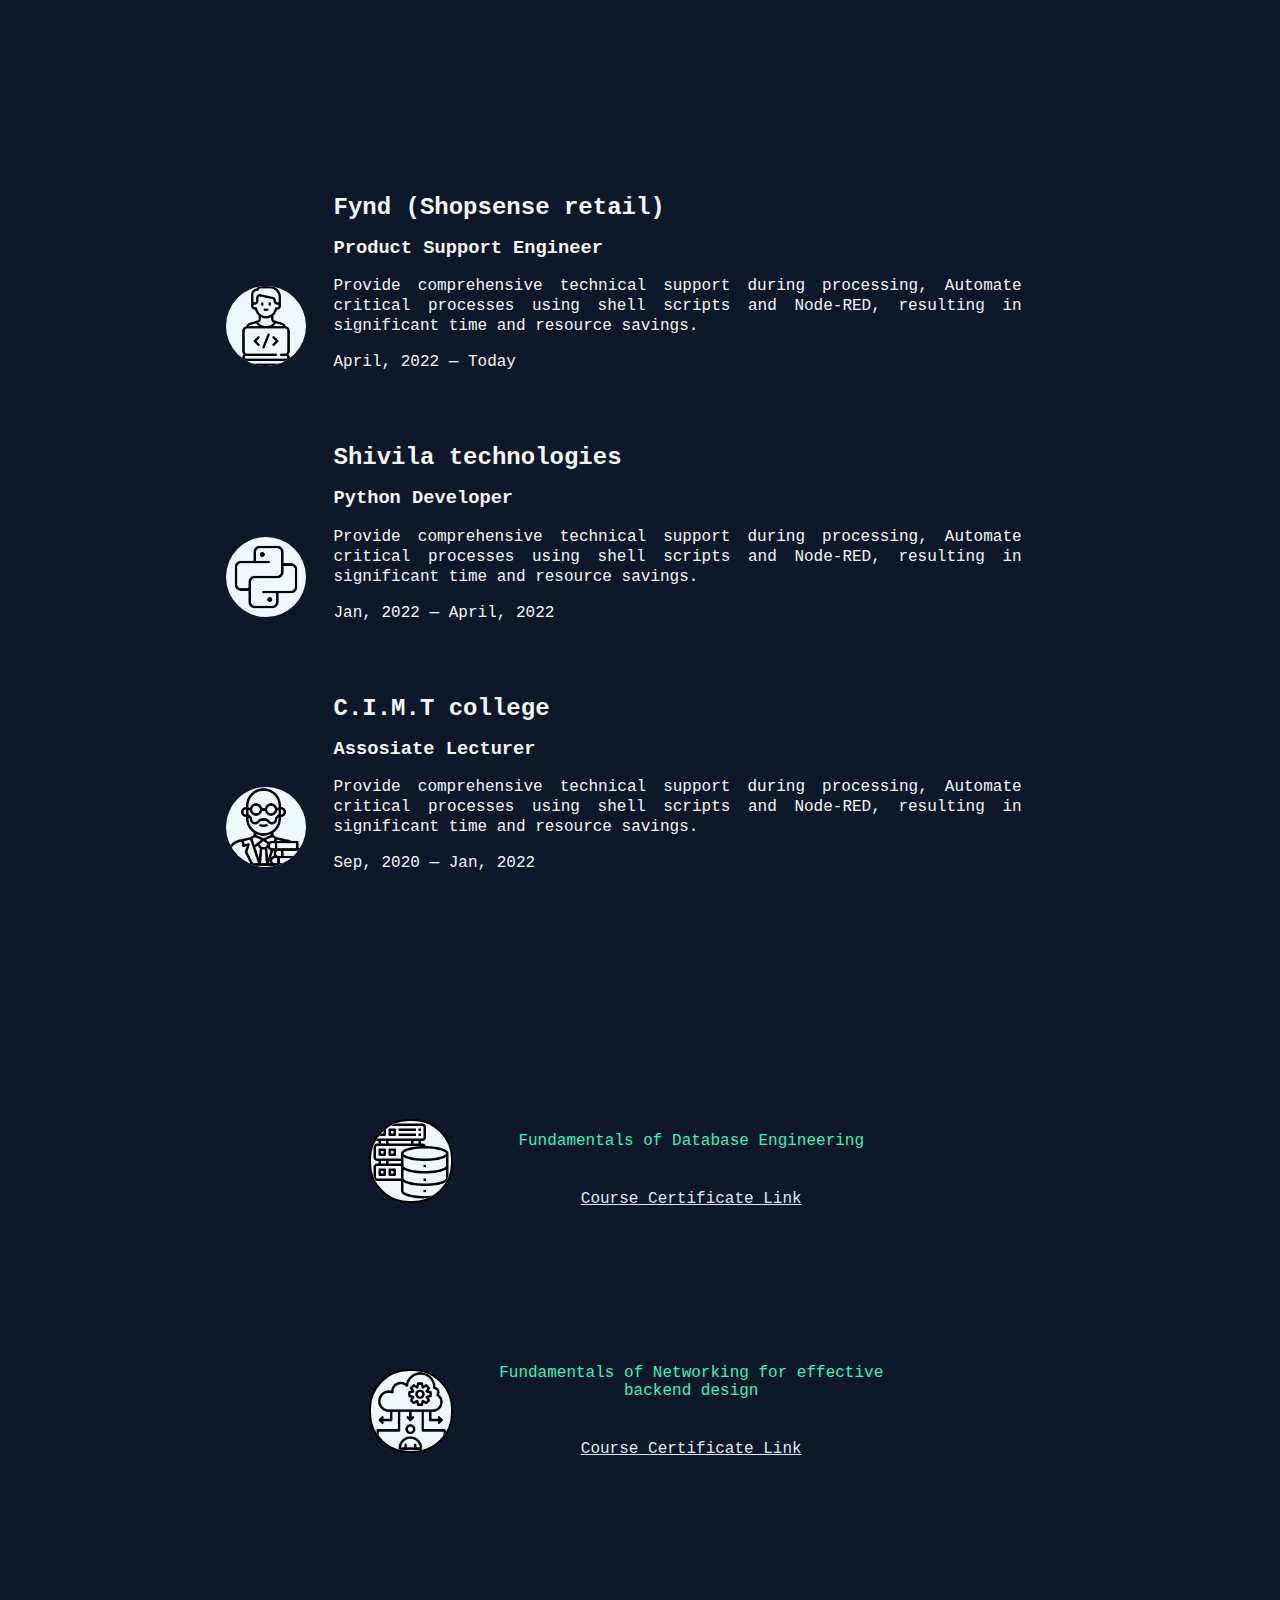
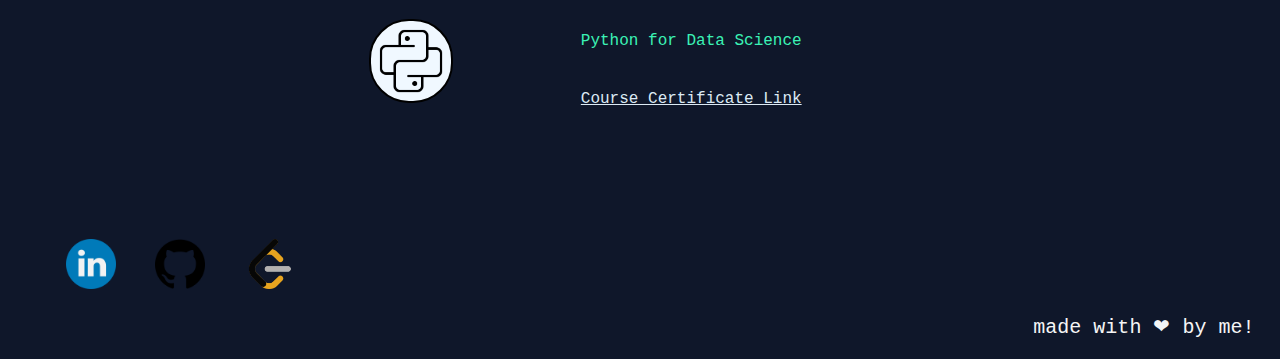
==== commit 453179be: "added contact section" ====
--- a/index.html
+++ b/index.html
@@ -10,9 +10,9 @@
     <link rel="stylesheet" href="css/about_page.css">
     <link rel="stylesheet" href="css/carrer.css">
     <link rel="stylesheet" href="css/courses.css">
+    <link rel="stylesheet" href="css/contact.css">
 </head>
 <body>
-
     <div class="header">
         <div class="navbar">
             <nav>
@@ -149,6 +149,32 @@
         </div>
     </section>
 
+    <section id="contact">
+        <div class="contact">
+            <div class="contact-logos">
+                <a href="https://www.linkedin.com/in/somu-nath-7a4a72181/" target="_blank">
+                    <img src="images/linkedin.png" alt="" class="linkedin">
+                </a>
+            </div>
+            <div class="contact-logos">
+                <a href="https://github.com/somunath380" target="_blank">
+                    <img src="images/github.png" alt="" class="github">
+                </a>
+            </div>
+            <div class="contact-logos">
+                <a href="https://leetcode.com/somunath380/" target="_blank">
+                    <img src="images/leetcode.png" alt="" class="leetcode">
+                </a>
+            </div>
+        </div>
+    </section>
+
+    <div class="endnote">
+        <p>
+            made with &#10084; by me!
+        </p>
+    </div>
+
     <script>
         document.querySelectorAll('a[href^="#"]').forEach(anchor => {
         anchor.addEventListener('click', function (e) {
--- a/css/main.css
+++ b/css/main.css
@@ -4,16 +4,12 @@
     background-color: rgb(15 23 42);
     color: whitesmoke;
     margin-top: 0;
-    margin-bottom: 0;
+    margin-bottom: 3%;
     margin-right: 2%;
     margin-left: 2%;
     font-family: Courier;
     padding-top: 100px;
-    height: 5000px;
 }
-
-
-
 
 .about{
     margin-top: 100px;
@@ -96,4 +92,8 @@
     transform: scaleX(100%);
 }
 
-
+.endnote{
+    float: right;
+    text-decoration: wavy;
+    font-size: 20px;
+}
--- a/css/contact.css
+++ b/css/contact.css
@@ -0,0 +1,23 @@
+.contact{
+    display: block;
+    margin-left: 30px;
+}
+.contact-logos{
+    display: inline-block;
+    margin-right: 20px;
+    margin-left: 10px;
+    transition: transform 0.3s;
+}
+
+.contact-logos:hover{
+    transform: scale(1.3);
+}
+.linkedin{
+    height: 50px;
+}
+.github{
+    height: 50px;
+}
+.leetcode{
+    height: 50px;
+}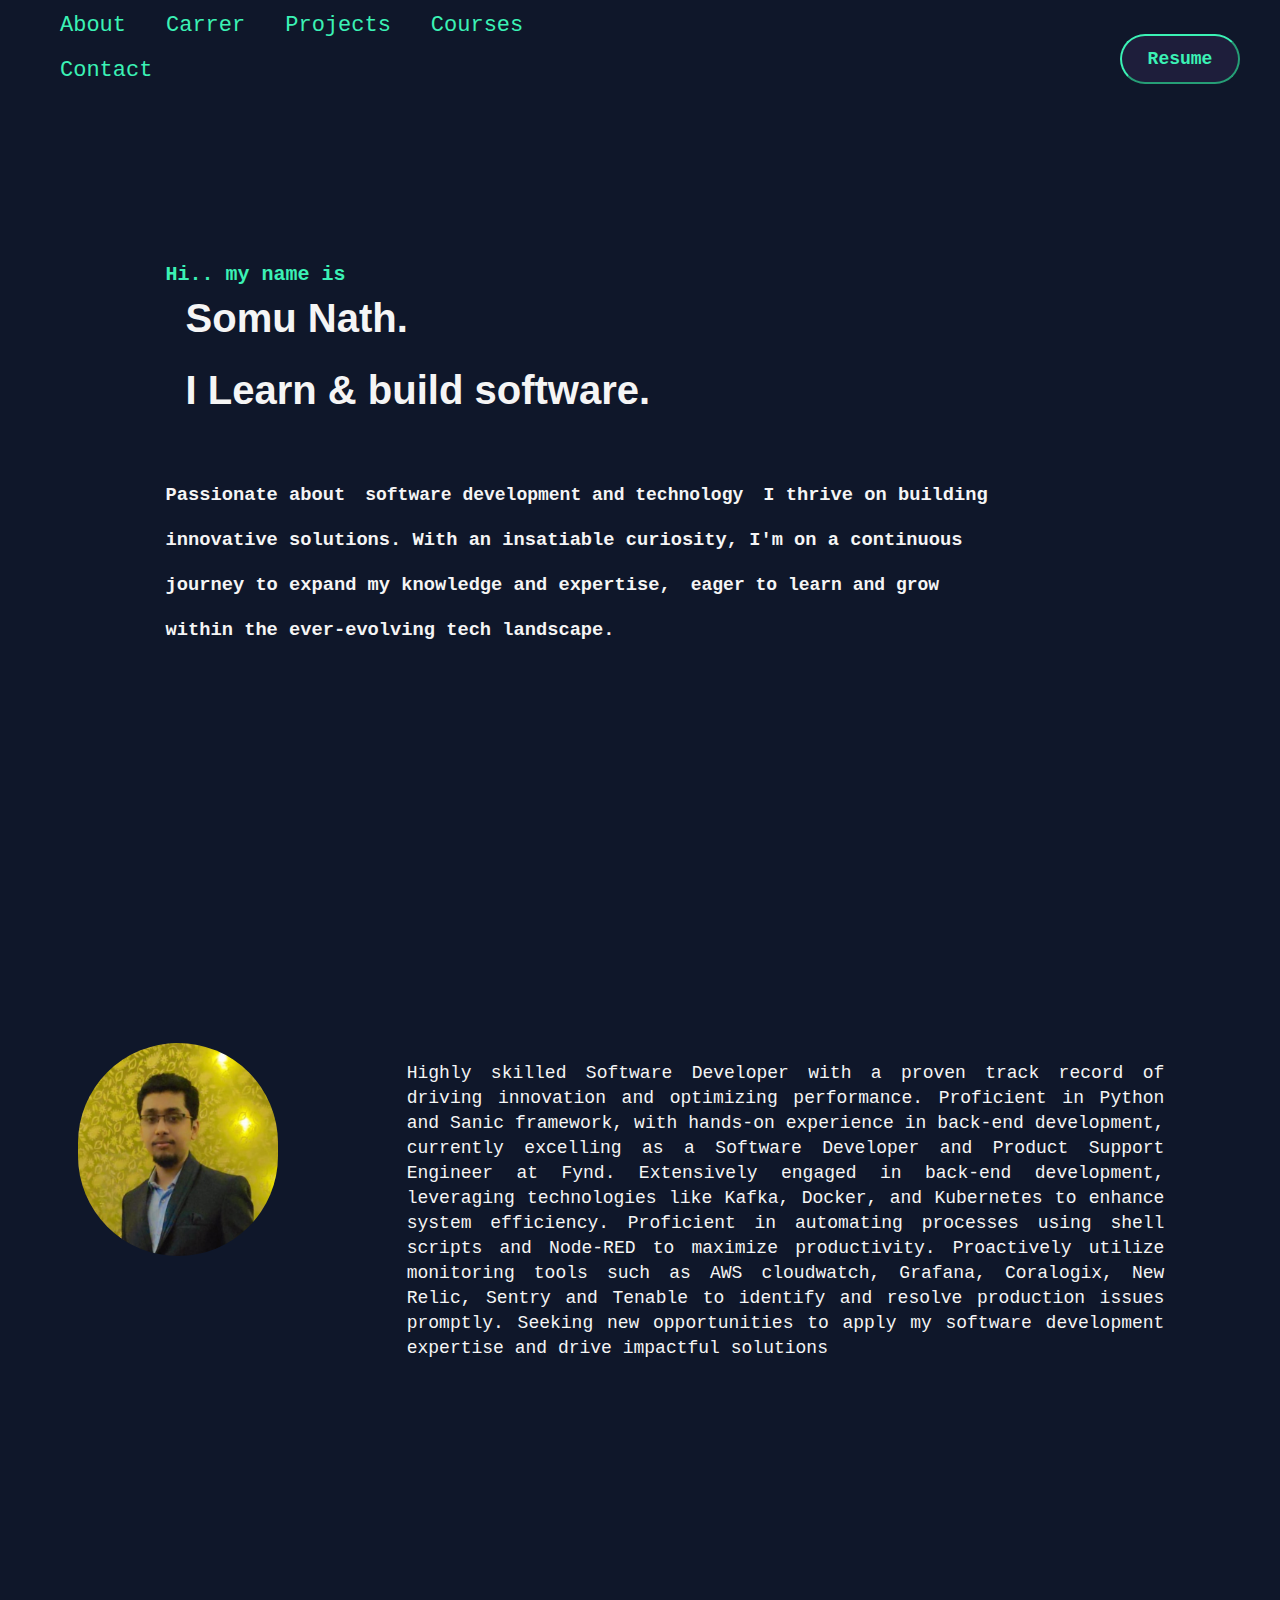
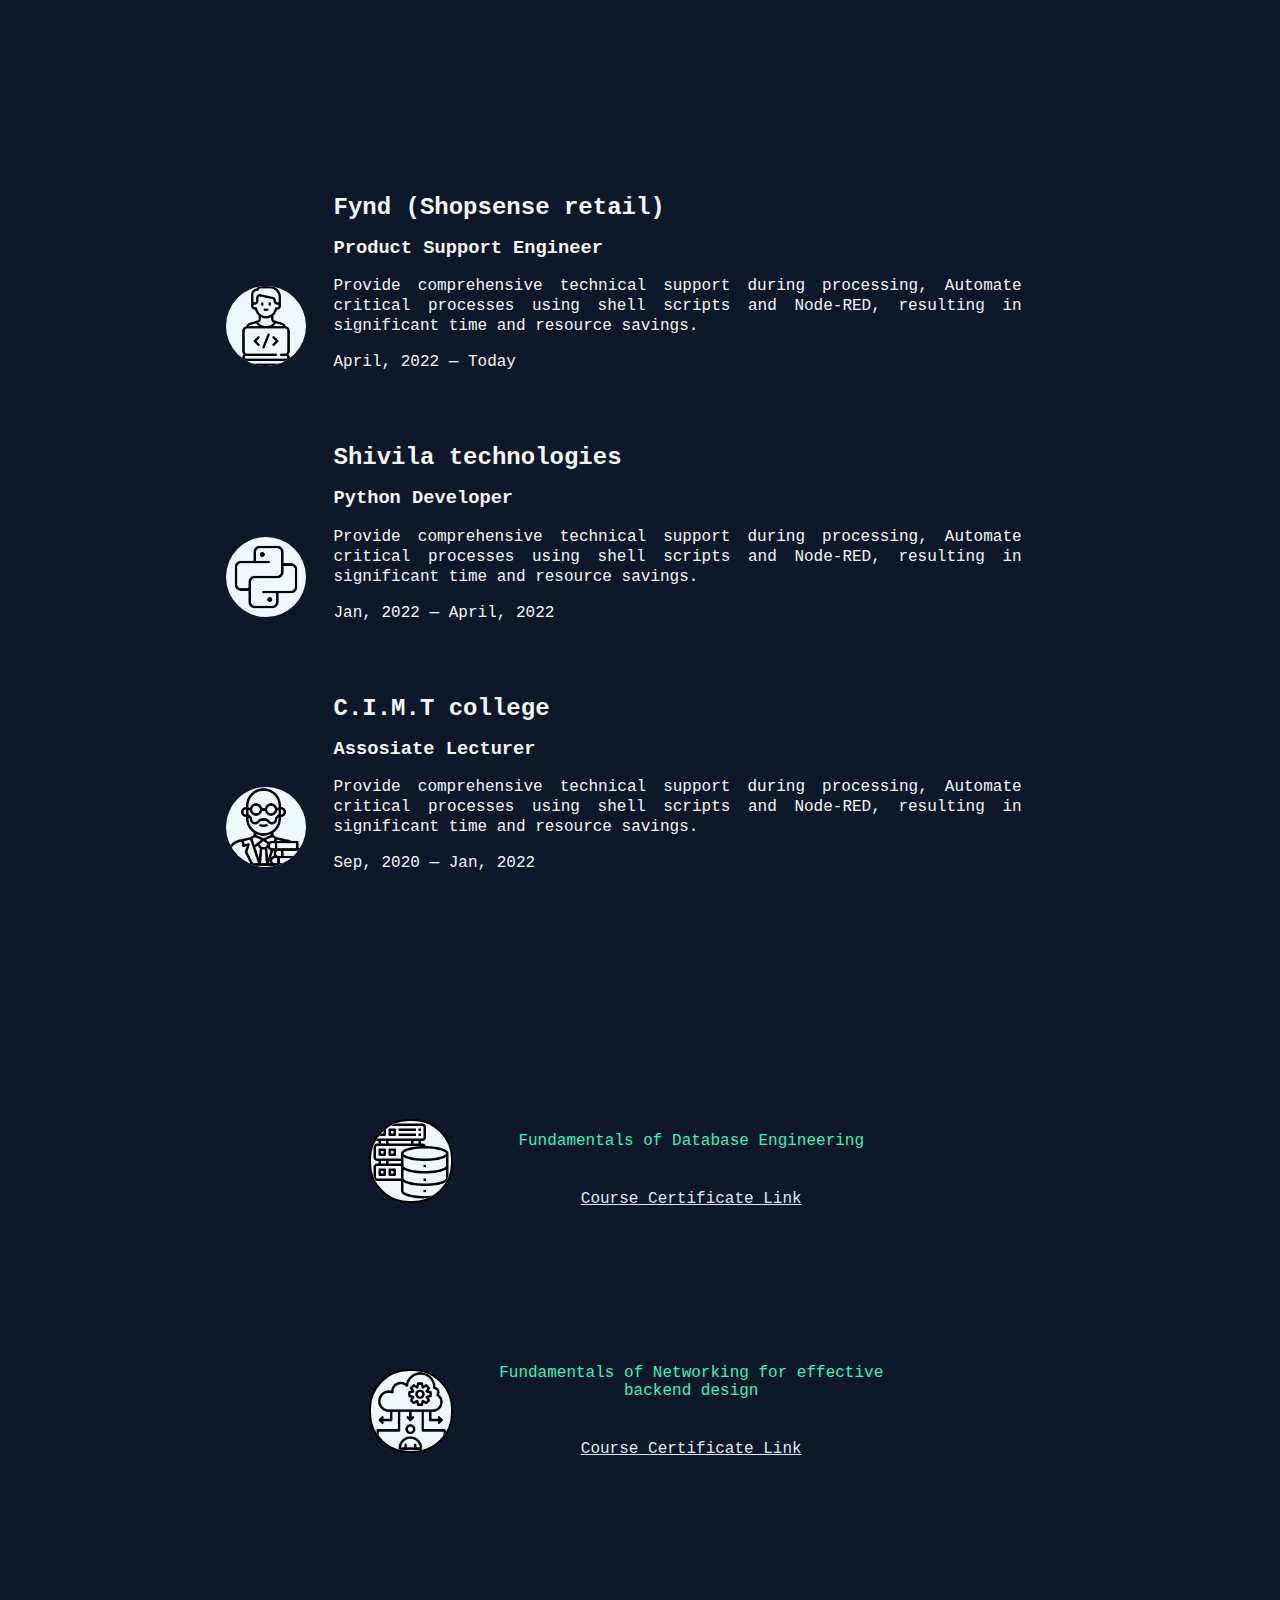
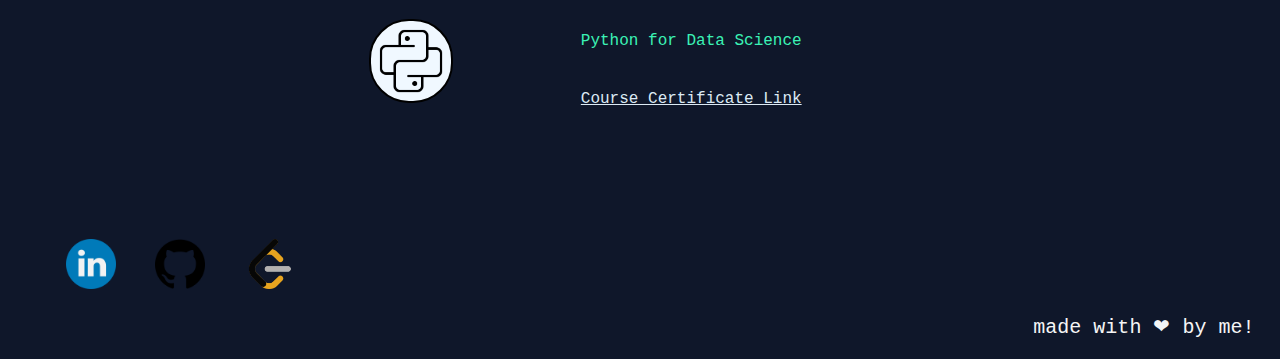
==== commit fe8f768c: "added resume" ====
--- a/index.html
+++ b/index.html
@@ -26,7 +26,9 @@
             </nav>
         </div>
         <div class="button">
-            <button class="resume-btn"> Resume</button>
+            <a href="./Resume.pdf" target="_blank">
+                <button class="resume-btn"> Resume</button>
+            </a>
         </div>
     </div>
 
--- a/css/headers.css
+++ b/css/headers.css
@@ -15,6 +15,7 @@
 .navbar{
     /* margin-top: 20px; */
     flex: 1;
+    margin-left: 40px;
 }
 .button{
     flex: 1
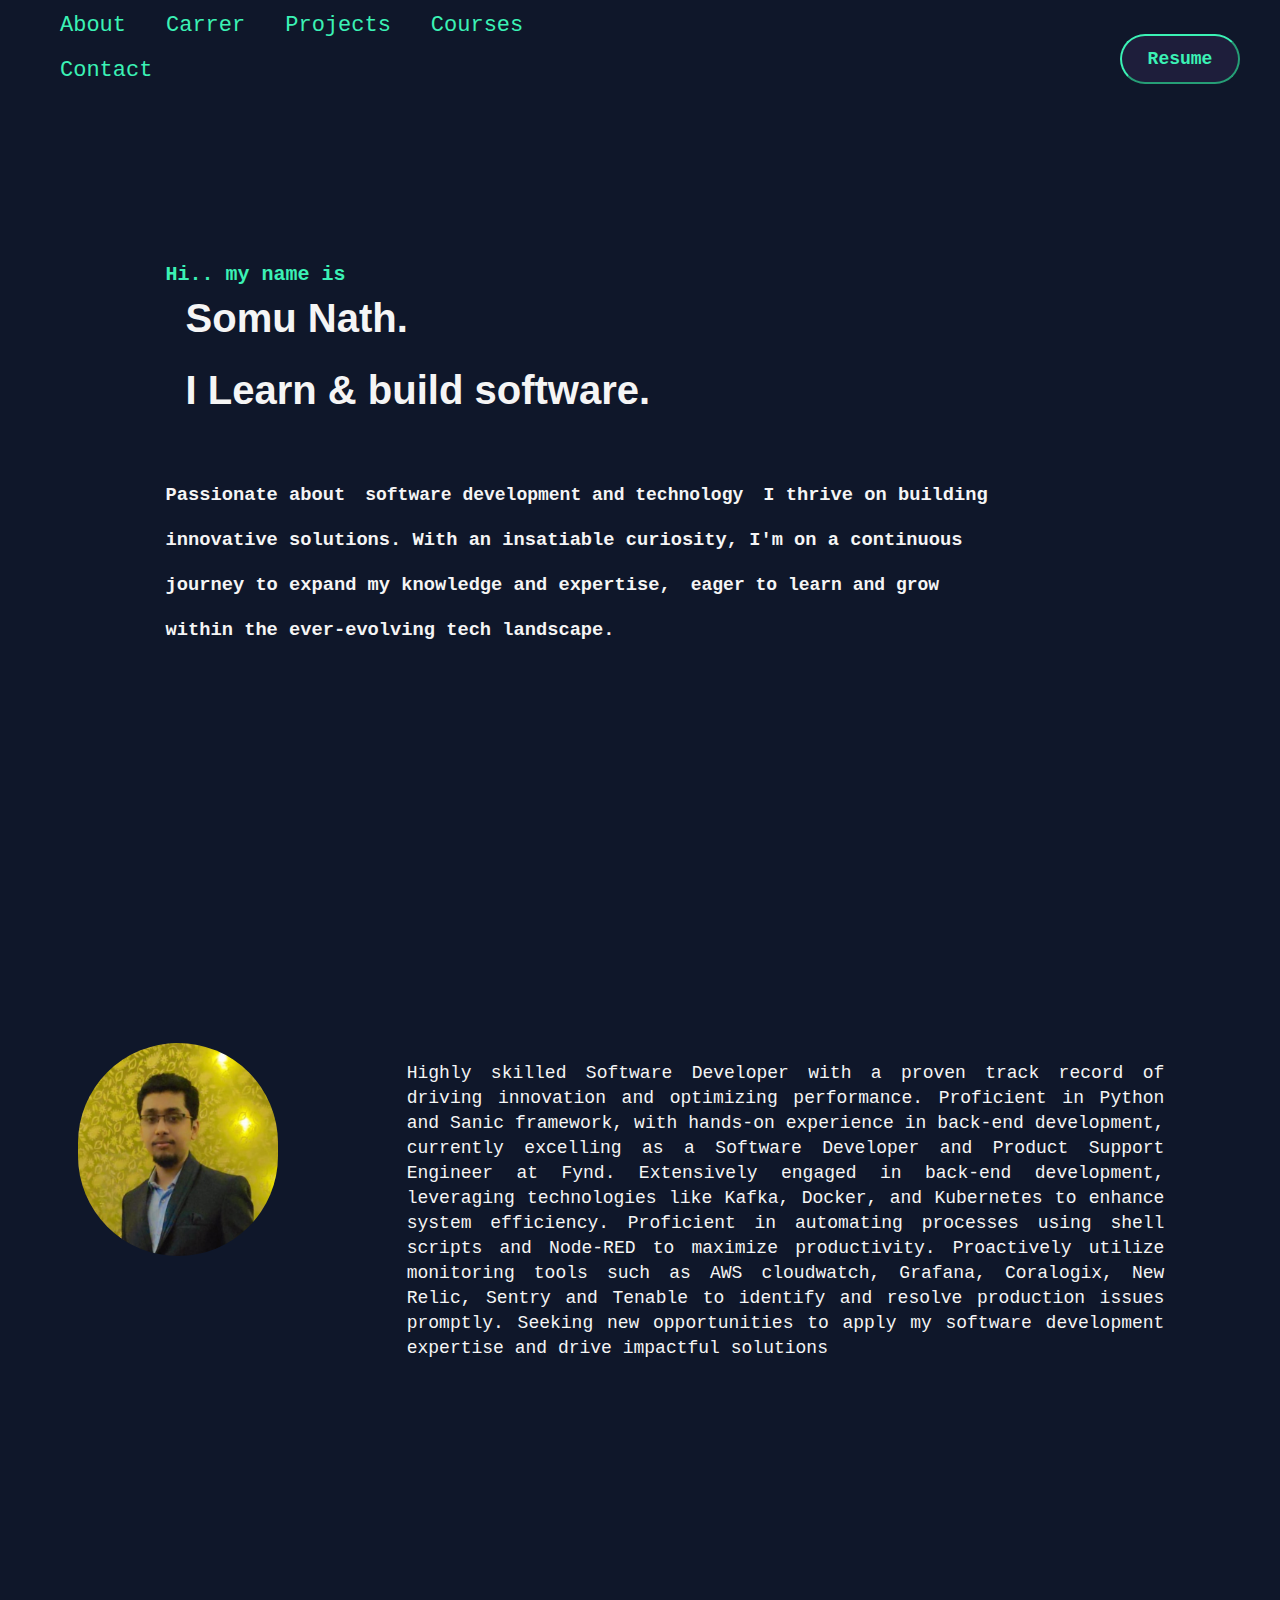
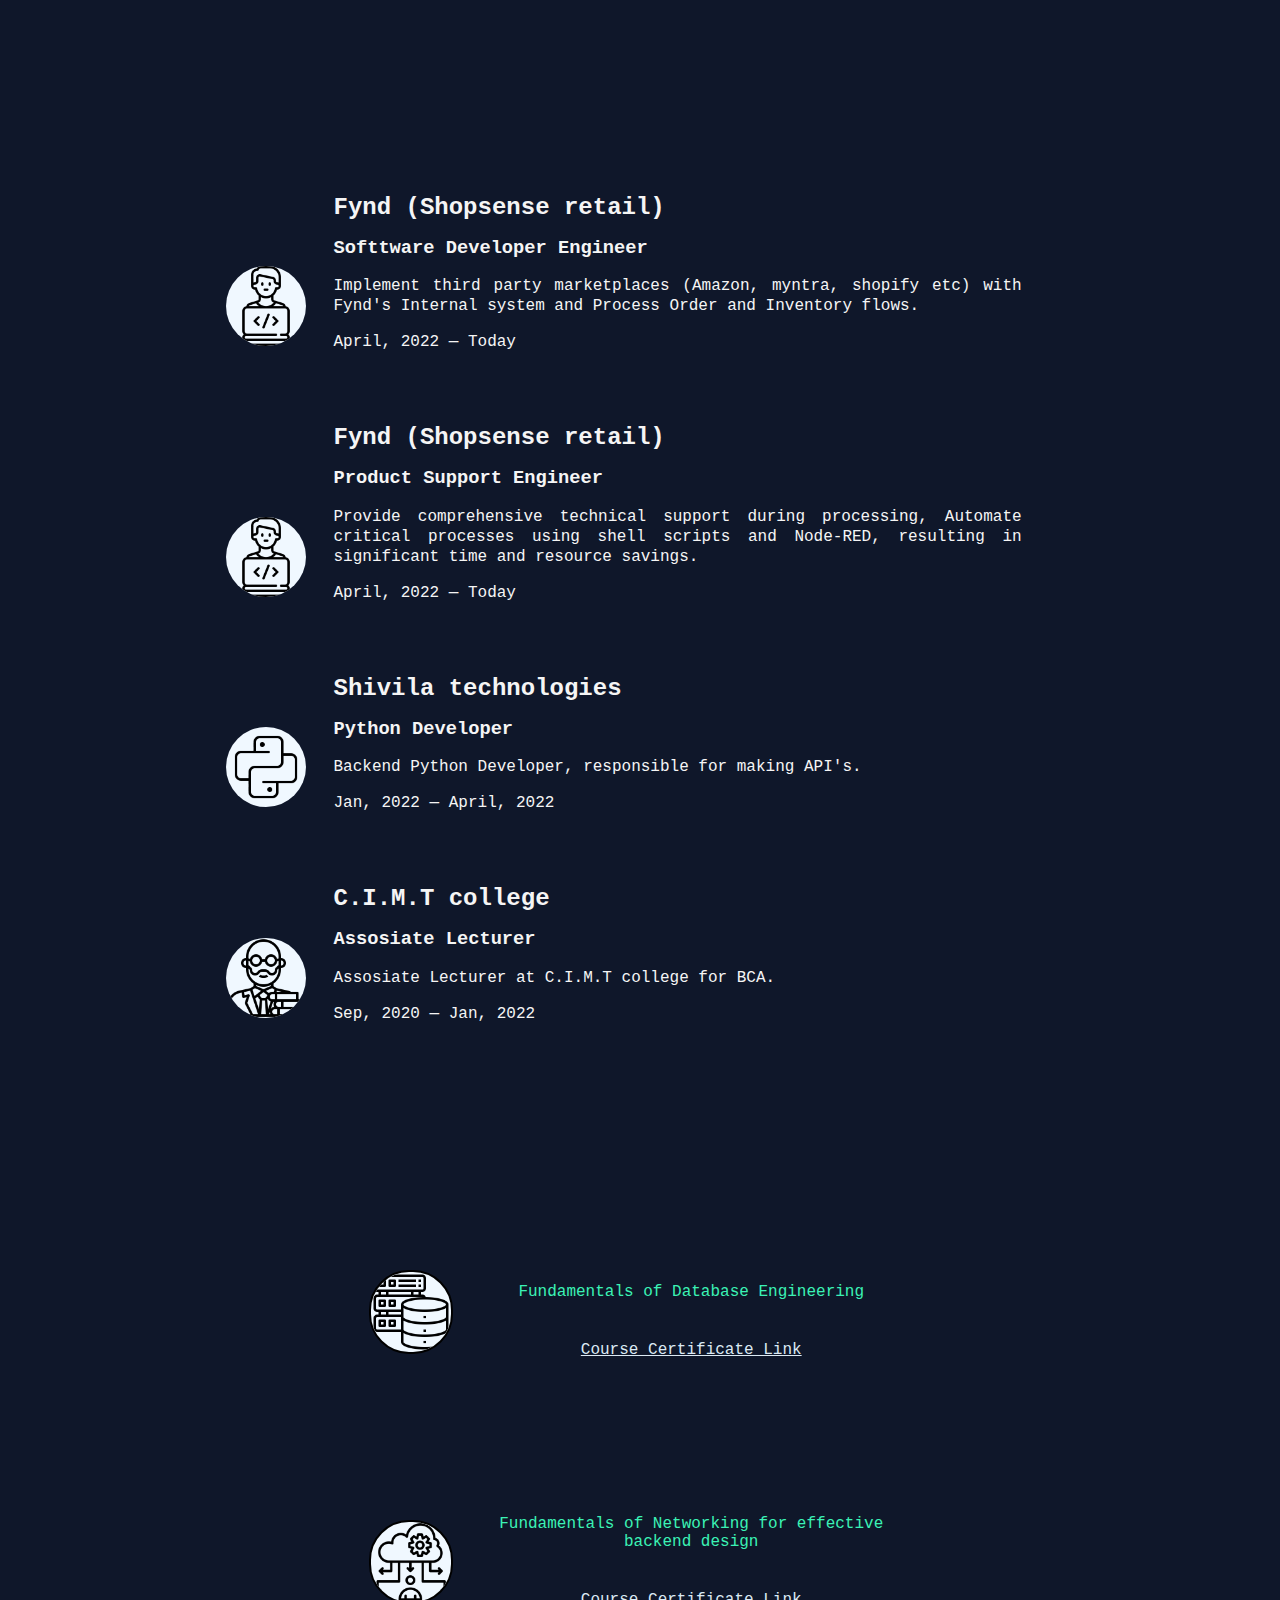
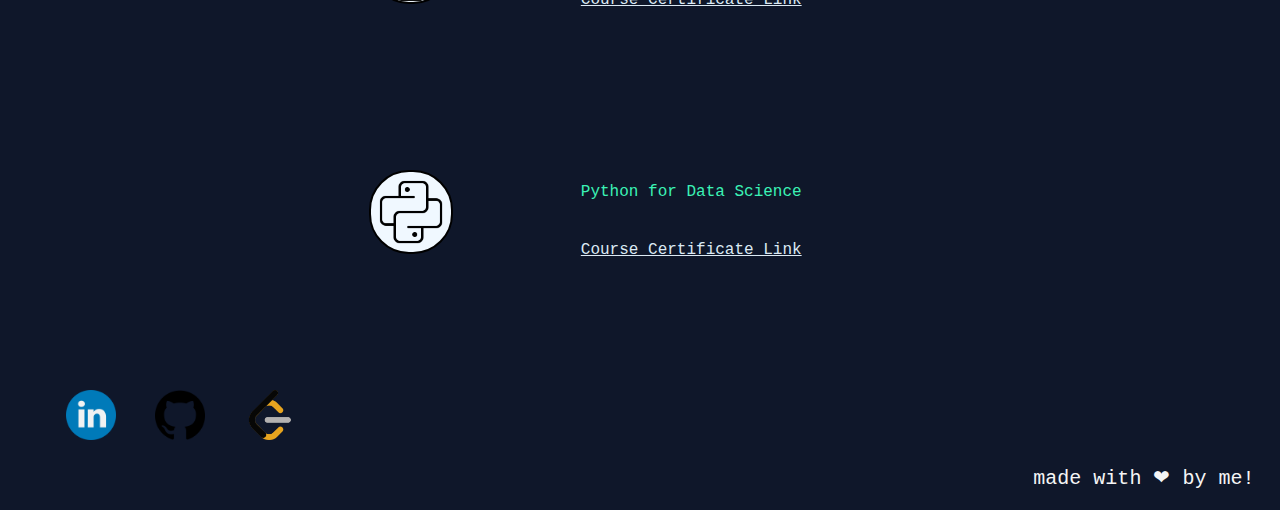
==== commit edd4093d: "added sde job" ====
--- a/index.html
+++ b/index.html
@@ -63,6 +63,19 @@
                 </div>
                 <div class="job-desc">
                     <h2>Fynd (Shopsense retail)</h4>
+                    <h3>Softtware Developer Engineer</h3>
+                    <p>
+                        Implement third party marketplaces (Amazon, myntra, shopify etc) with Fynd's Internal system and Process Order and Inventory flows.
+                    </p>
+                    <p> April, 2022 &horbar; Today</p>
+                </div>
+            </div>
+            <div class="company-div">
+                <div class="job-logo">
+                    <img src="images/software-engineer.png" class="sde-logo" alt="">
+                </div>
+                <div class="job-desc">
+                    <h2>Fynd (Shopsense retail)</h4>
                     <h3>Product Support Engineer</h3>
                     <p>
                         Provide comprehensive technical support during processing, Automate critical processes using shell scripts and Node-RED, resulting in significant time and resource savings.
@@ -78,7 +91,7 @@
                     <h2>Shivila technologies</h4>
                     <h3>Python Developer</h3>
                     <p>
-                        Provide comprehensive technical support during processing, Automate critical processes using shell scripts and Node-RED, resulting in significant time and resource savings.
+                        Backend Python Developer, responsible for making API's.
                     </p>
                     <p> Jan, 2022 &horbar; April, 2022</p>
                 </div>
@@ -91,7 +104,7 @@
                     <h2>C.I.M.T college</h4>
                     <h3>Assosiate Lecturer</h3>
                     <p>
-                        Provide comprehensive technical support during processing, Automate critical processes using shell scripts and Node-RED, resulting in significant time and resource savings.
+                        Assosiate Lecturer at C.I.M.T college for BCA.
                     </p>
                     <p> Sep, 2020 &horbar; Jan, 2022</p>
                 </div>
